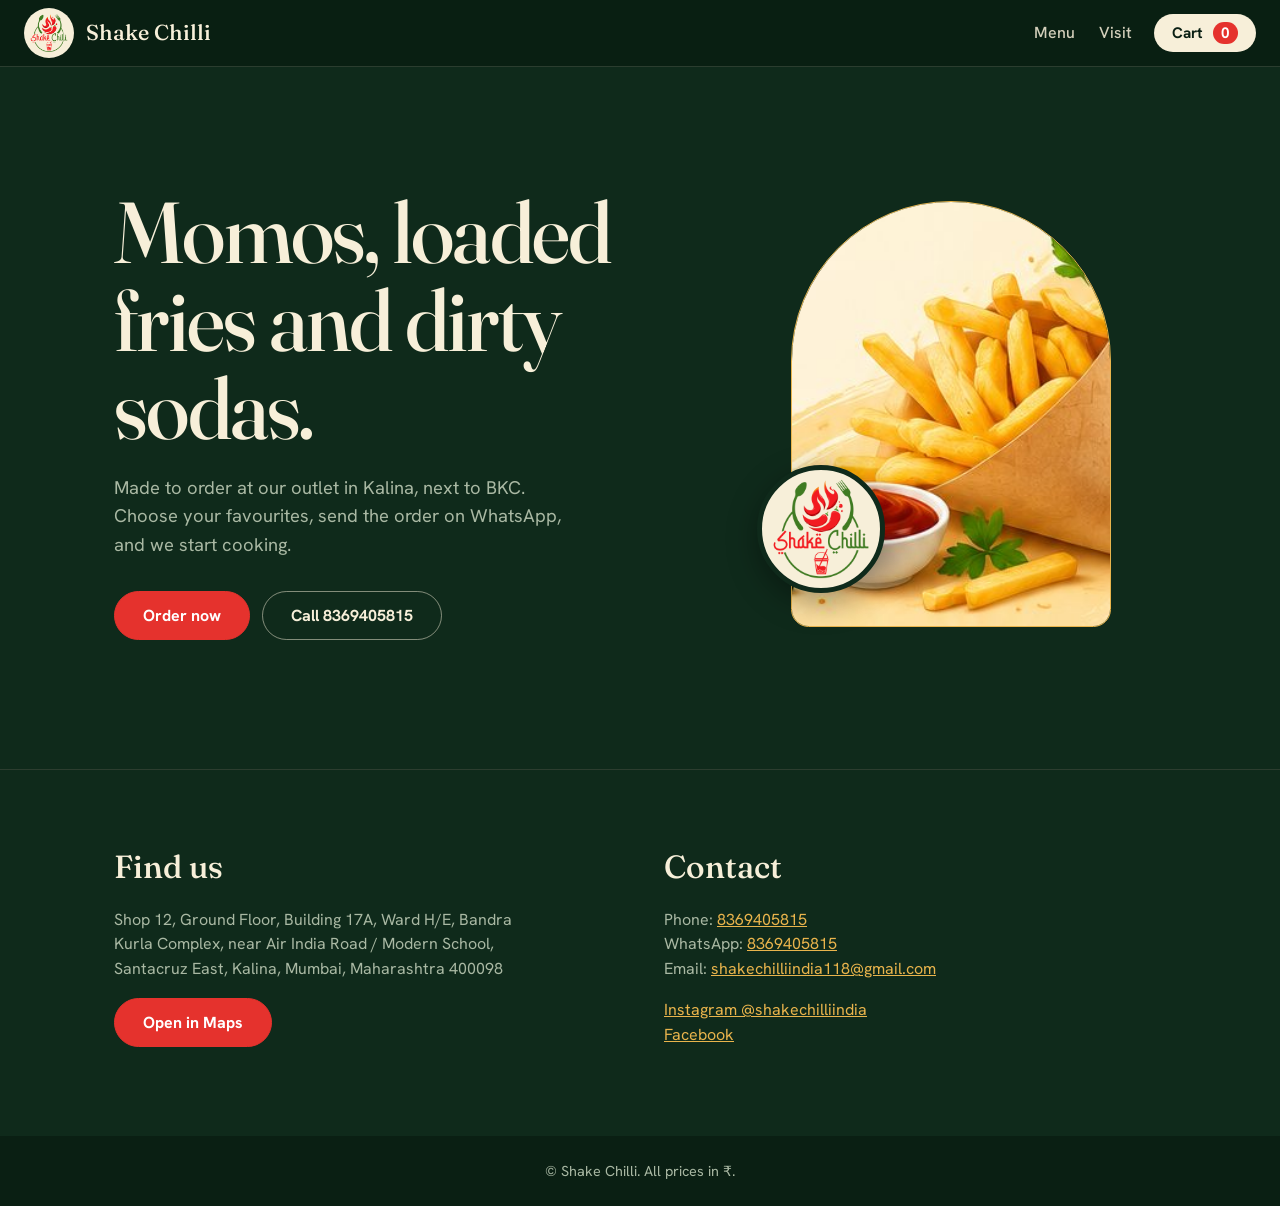
==== index.html @ bfc52fd9 "Add files via upload" ====
<!DOCTYPE html>
<html lang="en">
<head>
<meta charset="UTF-8">
<meta name="viewport" content="width=device-width, initial-scale=1">
<meta name="theme-color" content="#0A1F13">
<title>Shake Chilli | Momos, Loaded Fries, Dirty Sodas &amp; Shakes in BKC, Mumbai</title>
<meta name="description" content="Shake Chilli, Kalina near BKC, Mumbai. Order momos, loaded fries, dirty sodas, milkshakes, coffee and matcha on WhatsApp.">
<link rel="icon" type="image/png" sizes="32x32" href="favicon-32.png">
<link rel="icon" type="image/png" sizes="192x192" href="favicon-192.png">
<link rel="apple-touch-icon" href="apple-touch-icon.png">
<meta property="og:title" content="Shake Chilli | Momos, Loaded Fries, Dirty Sodas &amp; Shakes">
<meta property="og:description" content="Order on WhatsApp from Shake Chilli, Kalina near BKC, Mumbai.">
<meta property="og:type" content="website">
<!-- After Netlify gives you a link, replace YOUR-SITE.netlify.app below with your real address -->
<meta property="og:image" content="https://YOUR-SITE.netlify.app/og-image.jpg">
<link rel="preconnect" href="https://fonts.googleapis.com">
<link rel="preconnect" href="https://fonts.gstatic.com" crossorigin>
<link href="https://fonts.googleapis.com/css2?family=Fraunces:opsz,wght@9..144,400;9..144,500;9..144,600&family=Hanken+Grotesk:wght@400;500;700&display=swap" rel="stylesheet">
<link rel="stylesheet" href="style.css">
</head>
<body>
<header class="top">
  <a href="#" class="logo"><span class="badge"><img src="logo.png" alt="" width="40" height="40"></span><span>Shake Chilli</span></a>
  <nav><a href="#menu">Menu</a><a href="#visit">Visit</a></nav>
  <button class="cart-btn" id="openCart" aria-label="Open cart">Cart <span id="count">0</span></button>
</header>

<section class="hero">
  <div class="hero-copy">
    <h1>Momos, loaded fries and dirty sodas.</h1>
    <p>Made to order at our outlet in Kalina, next to BKC. Choose your favourites, send the order on WhatsApp, and we start cooking.</p>
    <div class="hero-actions">
      <a class="btn" href="#menu">Order now</a>
      <a class="btn ghost" href="tel:+918369405815">Call 8369405815</a>
    </div>
  </div>
  <div class="hero-art">
    <div class="arch"><img src="hero.jpg" alt="Crispy loaded fries with ketchup" width="284" height="346"></div>
    <div class="medal"><img src="logo.png" alt="Shake Chilli logo" width="120" height="120"></div>
  </div>
</section>

<nav class="chips" id="chips" aria-label="Menu categories"></nav>
<main id="menu"></main>

<section class="visit" id="visit">
  <div>
    <h2>Find us</h2>
    <p>Shop 12, Ground Floor, Building 17A, Ward H/E, Bandra Kurla Complex, near Air India Road / Modern School, Santacruz East, Kalina, Mumbai, Maharashtra 400098</p>
    <a class="btn" target="_blank" rel="noopener" href="https://www.google.com/maps/search/?api=1&query=Shake+Chilli+Shop+12+Building+17A+Bandra+Kurla+Complex+Mumbai+400098">Open in Maps</a>
  </div>
  <div>
    <h2>Contact</h2>
    <p>Phone: <a href="tel:+918369405815">8369405815</a><br>
    WhatsApp: <a href="https://wa.me/918369405815" target="_blank" rel="noopener">8369405815</a><br>
    Email: <a href="mailto:shakechilliindia118@gmail.com">shakechilliindia118@gmail.com</a></p>
    <p><a href="https://instagram.com/shakechilliindia" target="_blank" rel="noopener">Instagram @shakechilliindia</a><br>
    <a href="https://www.facebook.com/share/19vMCCWvfq/" target="_blank" rel="noopener">Facebook</a></p>
  </div>
</section>
<footer>© <span id="yr"></span> Shake Chilli. All prices in ₹.</footer>

<div class="overlay" id="overlay"></div>
<aside class="drawer" id="drawer" aria-label="Your order">
  <div class="drawer-head"><h2>Your order</h2><button id="closeCart" aria-label="Close cart">✕</button></div>
  <div id="cartItems" class="cart-items"></div>
  <form id="orderForm" class="order-form" novalidate>
    <div class="total"><span>Total</span><strong id="total">₹0</strong></div>
    <input id="name" placeholder="Your name" autocomplete="name" required>
    <input id="phone" type="tel" placeholder="Your phone number" autocomplete="tel" required>
    <select id="mode"><option value="Pickup">Pickup from outlet</option><option value="Delivery">Delivery</option></select>
    <textarea id="address" rows="2" placeholder="Delivery address" hidden></textarea>
    <textarea id="notes" rows="2" placeholder="Notes (spice level, no onion, etc.)"></textarea>
    <p class="err" id="err" role="alert"></p>
    <button class="btn wa" type="submit">Send order on WhatsApp</button>
  </form>
</aside>
<script src="script.js"></script>
</body>
</html>
---- style.css ----
:root{--bg:#0F2A1B;--bg2:#0A1F13;--cream:#F7EFD9;--red:#E5322D;--gold:#E9B44C;--mute:#A9B8A3;--line:rgba(247,239,217,.14)}
*{box-sizing:border-box}
html{scroll-behavior:smooth;scroll-padding-top:130px}
body{margin:0;font-family:'Hanken Grotesk',sans-serif;color:var(--cream);background:var(--bg);line-height:1.55}
h1,h2,.logo>span:last-child{font-family:'Fraunces',serif;font-weight:500}
a{color:var(--gold)}
.top{position:sticky;top:0;z-index:20;display:flex;align-items:center;gap:22px;padding:8px 24px;background:rgba(10,31,19,.94);backdrop-filter:blur(10px);border-bottom:1px solid var(--line)}
.logo{display:flex;align-items:center;gap:12px;color:var(--cream);text-decoration:none;font-size:1.35rem;white-space:nowrap}
.badge{display:grid;place-items:center;width:50px;height:50px;border-radius:50%;background:var(--cream)}
.badge img{width:40px;height:40px}
.top nav{display:flex;gap:24px;margin-left:auto}
.top nav a{color:var(--cream);text-decoration:none;font-weight:500;opacity:.85}
.top nav a:hover{opacity:1}
.cart-btn{white-space:nowrap;background:var(--cream);color:var(--bg2);border:0;border-radius:99px;padding:9px 18px;font:700 .95rem 'Hanken Grotesk';cursor:pointer}
.cart-btn span{background:var(--red);color:#fff;border-radius:99px;padding:1px 8px;margin-left:6px}
.hero{display:grid;grid-template-columns:1.15fr .85fr;gap:40px;align-items:center;max-width:1100px;margin:auto;padding:72px 24px 80px;min-height:78vh}
.hero h1{font-size:clamp(2.7rem,7vw,5.4rem);line-height:1.02;letter-spacing:-.02em;margin:0 0 22px}
.hero p{color:var(--mute);font-size:1.15rem;max-width:460px;margin:0}
.hero-actions{display:flex;gap:12px;flex-wrap:wrap;margin-top:32px}
.hero-art{position:relative;justify-self:center;animation:rise .9s ease-out both}
.arch{width:min(320px,70vw);aspect-ratio:3/4;border-radius:200px 200px 22px 22px;overflow:hidden;background:#FFF1CF;border:1px solid var(--gold);padding:0}
.arch img{width:100%;height:100%;object-fit:cover;display:block}
.medal{position:absolute;left:-34px;bottom:34px;width:128px;height:128px;border-radius:50%;background:var(--cream);display:grid;place-items:center;border:5px solid var(--bg);box-shadow:0 10px 30px rgba(0,0,0,.35)}
.medal img{width:104px;height:104px}
@keyframes rise{from{opacity:0;transform:translateY(18px)}to{opacity:1;transform:none}}
.btn{display:inline-block;background:var(--red);color:#fff;border:1px solid var(--red);padding:13px 28px;border-radius:99px;font:700 1rem 'Hanken Grotesk';text-decoration:none;cursor:pointer}
.btn.ghost{background:transparent;color:var(--cream);border-color:rgba(247,239,217,.5)}
.btn.wa{background:#1FA855;border-color:#1FA855;width:100%}
.chips{position:sticky;top:67px;z-index:15;display:flex;gap:6px;overflow-x:auto;padding:0 24px;background:var(--bg2);border-bottom:1px solid var(--line);scrollbar-width:none}
.chips a{flex:none;padding:14px 14px 12px;color:var(--mute);text-decoration:none;font-weight:500;border-bottom:2px solid transparent}
.chips a.on{color:var(--cream);border-color:var(--gold)}
main{max-width:1100px;margin:auto;padding:0 24px}
.cat{display:grid;grid-template-columns:280px 1fr;gap:56px;padding:64px 0;border-bottom:1px solid var(--line)}
.cat-side{align-self:start;position:sticky;top:140px}
.cat h2{font-size:clamp(2rem,4vw,2.8rem);margin:0 0 20px;line-height:1.1;letter-spacing:-.01em}
.cat-side img{width:100%;max-width:240px;aspect-ratio:3/4;object-fit:cover;border-radius:140px 140px 16px 16px;background:#FFF1CF;display:block}
.it{display:flex;align-items:center;flex-wrap:wrap;gap:6px 12px;padding:15px 0;border-bottom:1px solid var(--line)}
.it:first-child{padding-top:0}
.nm{font-size:1.05rem;font-weight:500}
.lead{flex:1;min-width:20px;border-bottom:1px dotted rgba(247,239,217,.3);transform:translateY(4px)}
.it i{width:11px;height:11px;border:1.5px solid;border-radius:3px;position:relative;flex:none}
.it i::after{content:"";position:absolute;inset:2px;border-radius:50%;background:currentColor}
.it .veg{color:#58C777}.it .nv{color:#FF7468}
.prices{display:flex;gap:8px}
.prices button{background:transparent;color:var(--cream);border:1px solid rgba(233,180,76,.6);border-radius:99px;padding:6px 14px;font:700 .95rem 'Hanken Grotesk';cursor:pointer;font-variant-numeric:tabular-nums;transition:background .15s,border-color .15s}
.prices button small{font-weight:400;color:var(--mute);margin-right:6px}
.prices button:hover,.prices button:focus-visible{background:var(--red);border-color:var(--red)}
.prices button:hover small{color:#fff}
.visit{display:grid;grid-template-columns:repeat(auto-fit,minmax(280px,1fr));gap:48px;max-width:1100px;margin:auto;padding:72px 24px}
.visit h2{font-size:2rem;margin:0 0 12px}
.visit p{color:var(--mute);max-width:420px}
footer{text-align:center;padding:24px;background:var(--bg2);color:var(--mute);font-size:.9rem}
.overlay{position:fixed;inset:0;background:rgba(0,0,0,.6);opacity:0;pointer-events:none;transition:opacity .2s;z-index:40}
.drawer{position:fixed;top:0;right:0;height:100%;width:min(430px,100%);background:var(--cream);color:#1D2B20;z-index:50;display:flex;flex-direction:column;transform:translateX(100%);transition:transform .25s}
body.open .drawer{transform:none}
body.open .overlay{opacity:1;pointer-events:auto}
.drawer-head{display:flex;justify-content:space-between;align-items:center;padding:16px 20px;background:var(--bg2);color:var(--cream)}
.drawer-head h2{margin:0;font-size:1.5rem}
.drawer-head button{background:none;border:0;color:var(--cream);font-size:1.3rem;cursor:pointer}
.cart-items{flex:1;overflow-y:auto;padding:10px 20px}
.empty{color:#6b7a6c;padding:20px 0}
.row{display:flex;gap:10px;align-items:center;padding:12px 0;border-bottom:1px solid #DCCFA9}
.row .nm{flex:1;font-size:1rem}.row small{display:block;color:#6b7a6c}
.qty{display:flex;align-items:center;gap:8px}
.qty button{width:28px;height:28px;border-radius:50%;border:1px solid var(--red);background:transparent;color:var(--red);font-size:1.1rem;cursor:pointer}
.order-form{padding:16px 20px 20px;border-top:1px solid #DCCFA9;display:grid;gap:8px}
.order-form input,.order-form select,.order-form textarea{width:100%;padding:11px;border:1px solid #D2C497;border-radius:10px;font:inherit;background:#fff;color:#1D2B20}
.total{display:flex;justify-content:space-between;align-items:baseline;font-size:1.1rem}
.total strong{font:500 1.8rem 'Fraunces',serif}
.err{color:#B3261E;margin:0;min-height:1.2em;font-size:.9rem}
:focus-visible{outline:3px solid var(--gold);outline-offset:2px}
@media(max-width:820px){
 .hero{grid-template-columns:1fr;padding:40px 24px 56px;min-height:0;gap:36px}
 .hero-art{justify-self:start;margin-left:10px}
 .cat{grid-template-columns:1fr;gap:20px;padding:44px 0}
 .cat-side{position:static;display:flex;align-items:flex-end;justify-content:space-between;gap:16px}
 .cat h2{margin:0}
 .cat-side img{width:96px;aspect-ratio:3/4;border-radius:48px 48px 10px 10px}
 .lead{display:none}.nm{flex:1;min-width:55%}
}
@media(max-width:520px){.top{gap:10px;padding:8px 16px}.top nav{display:none}.cart-btn{margin-left:auto}.logo{font-size:1.2rem}.badge{width:44px;height:44px}.badge img{width:34px;height:34px}.chips{top:61px;padding:0 12px}}
@media(prefers-reduced-motion:reduce){*{transition:none!important;animation:none!important;scroll-behavior:auto!important}}
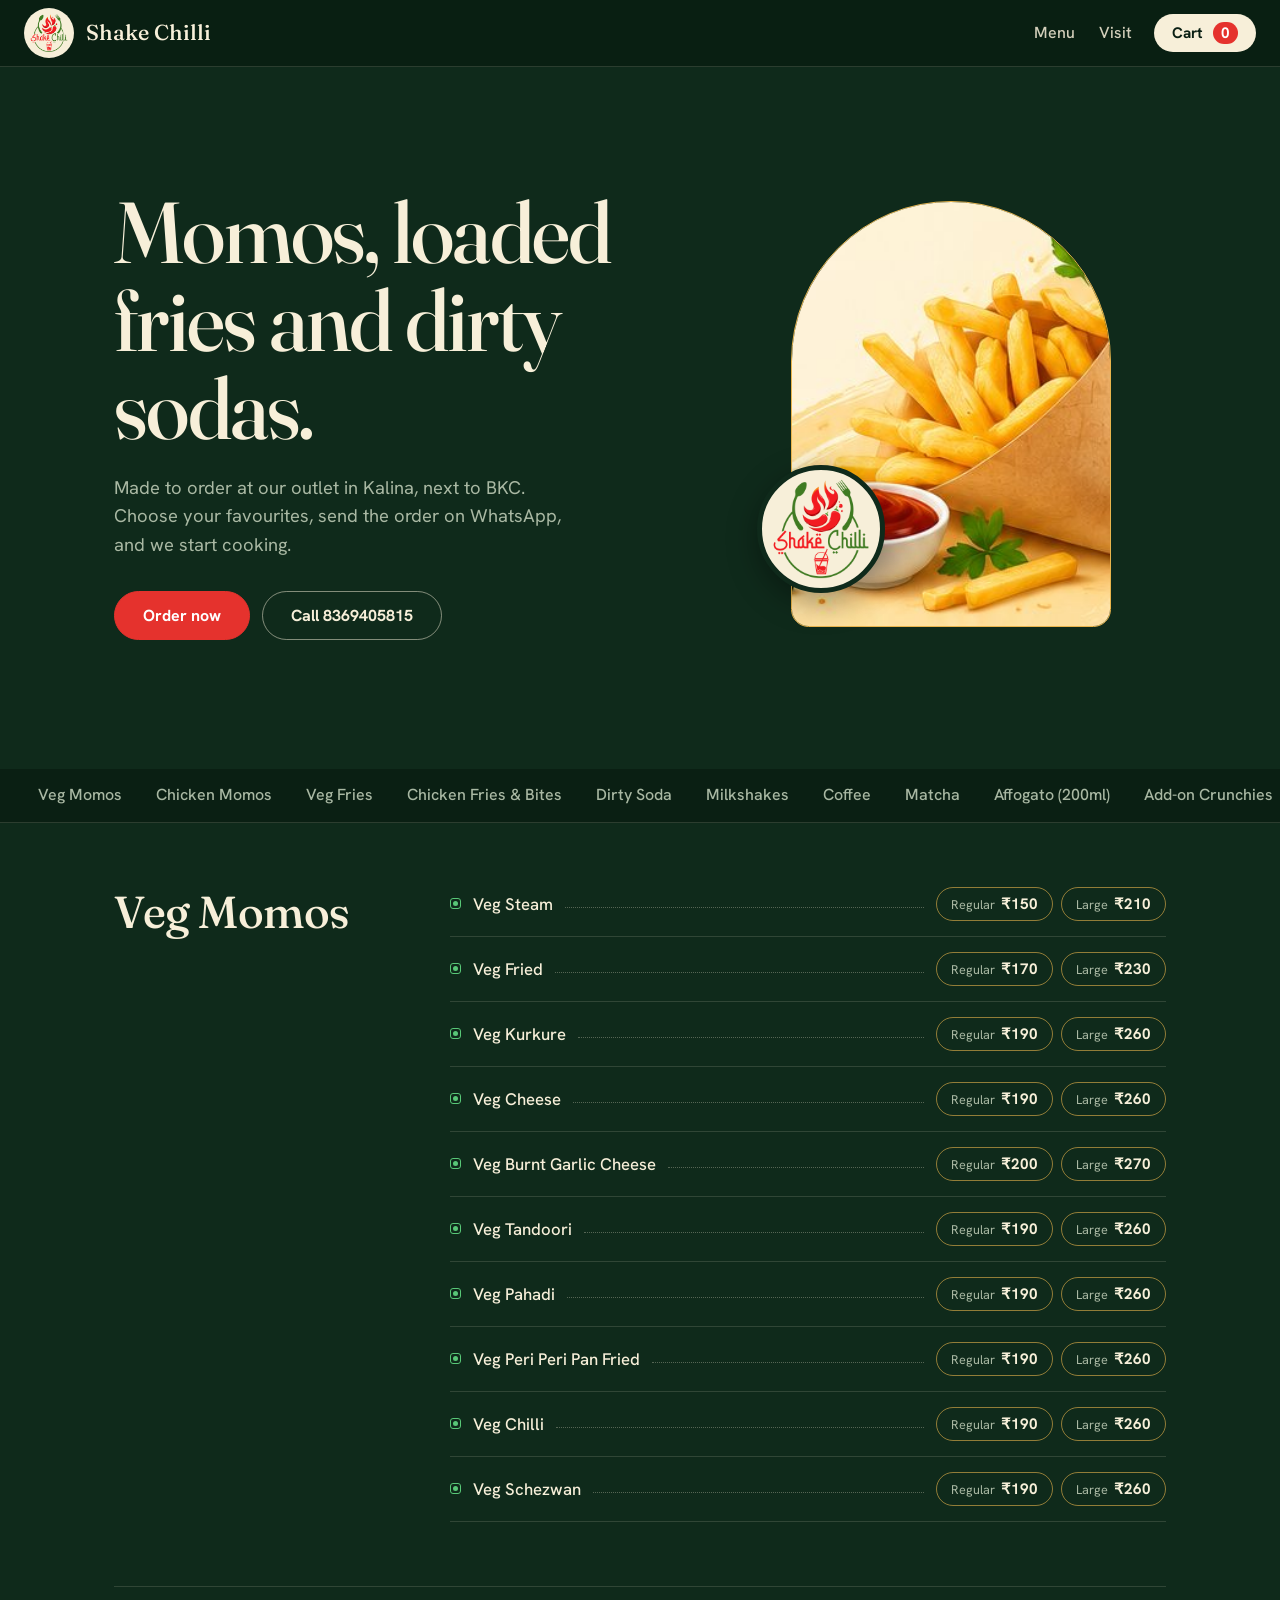
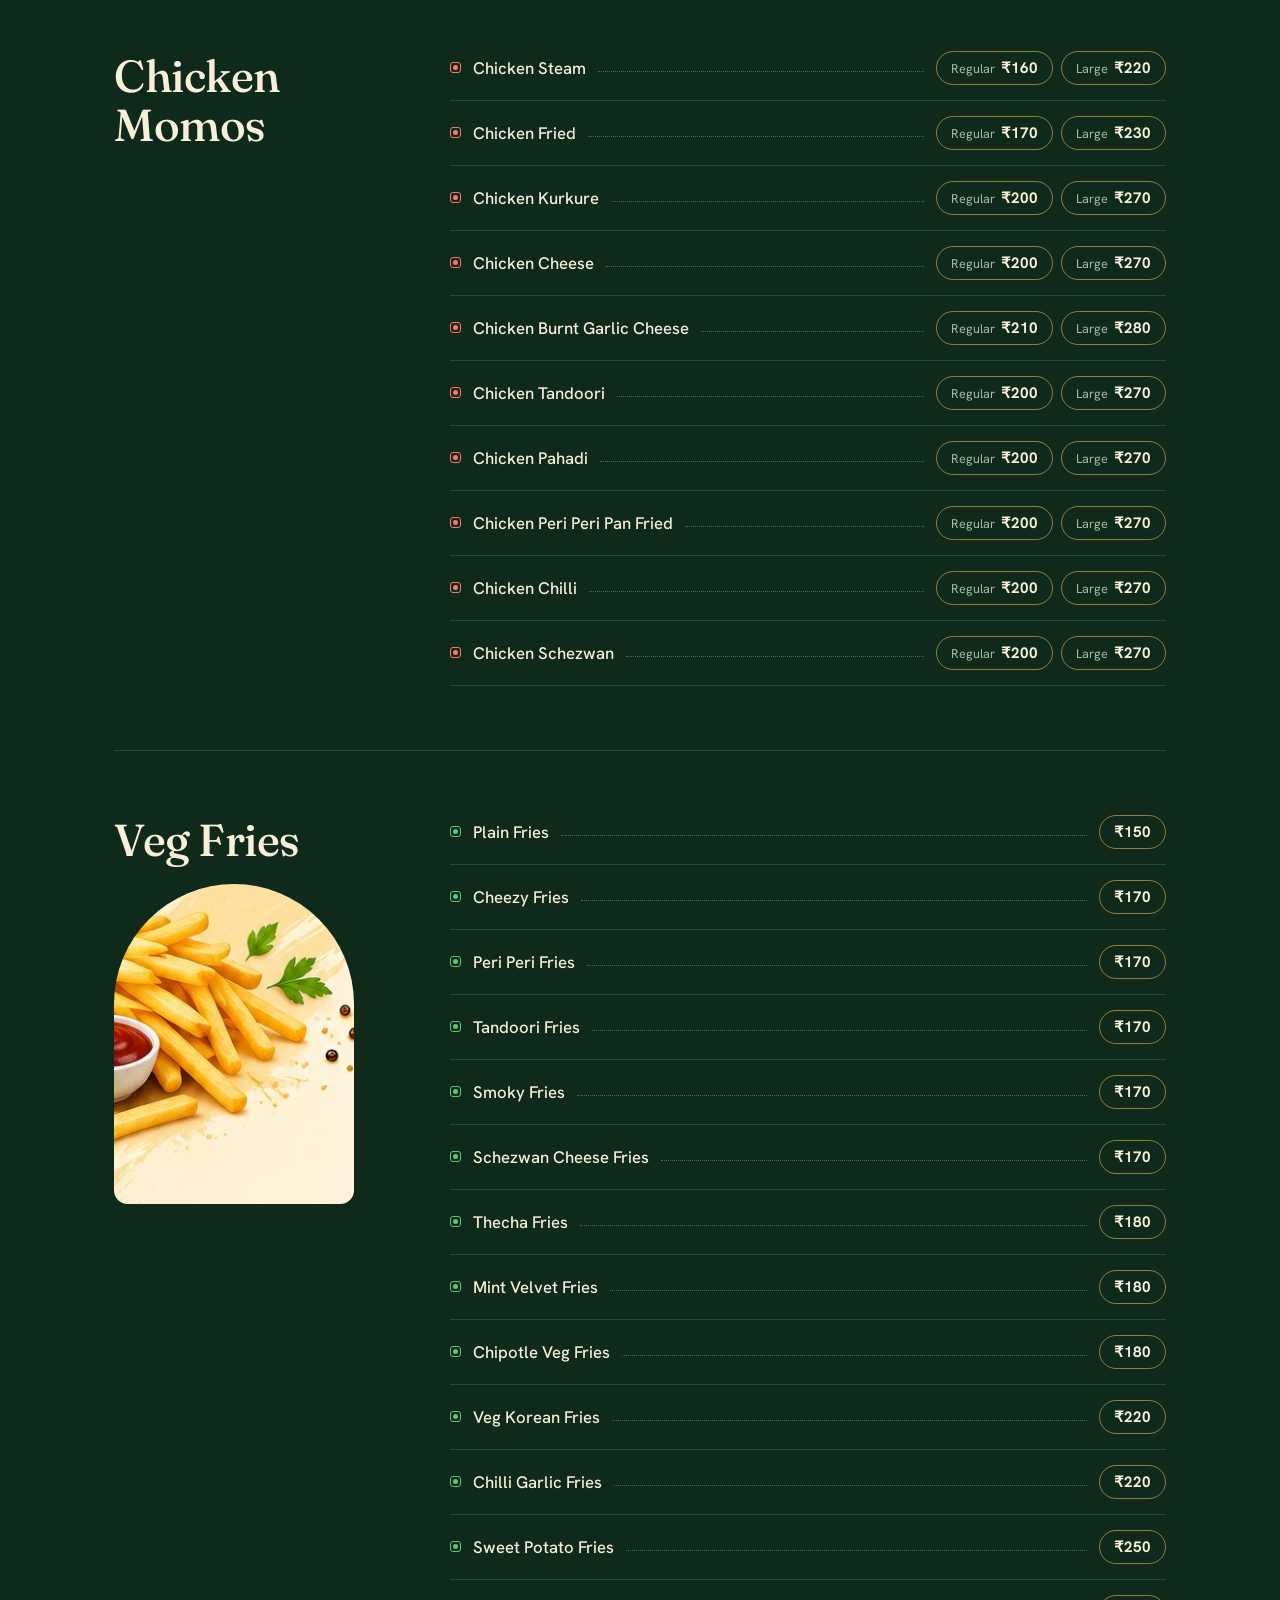
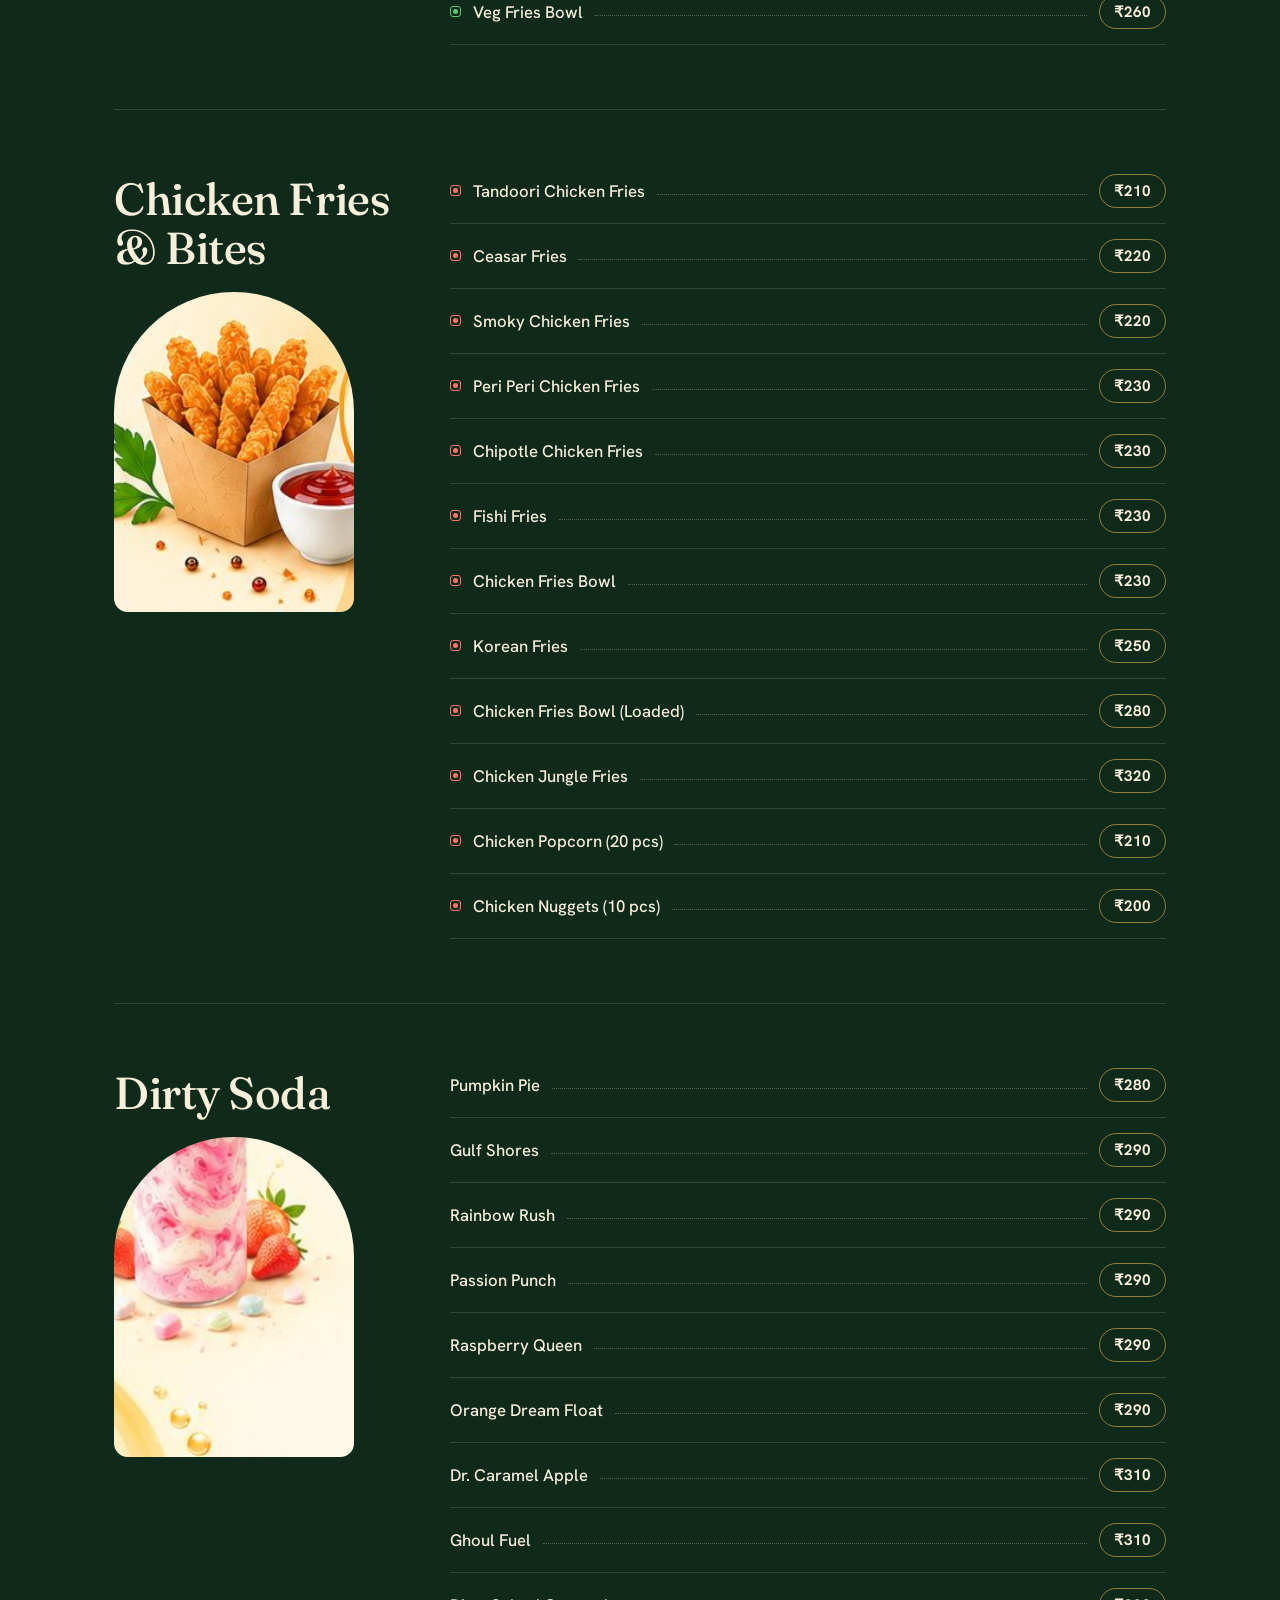
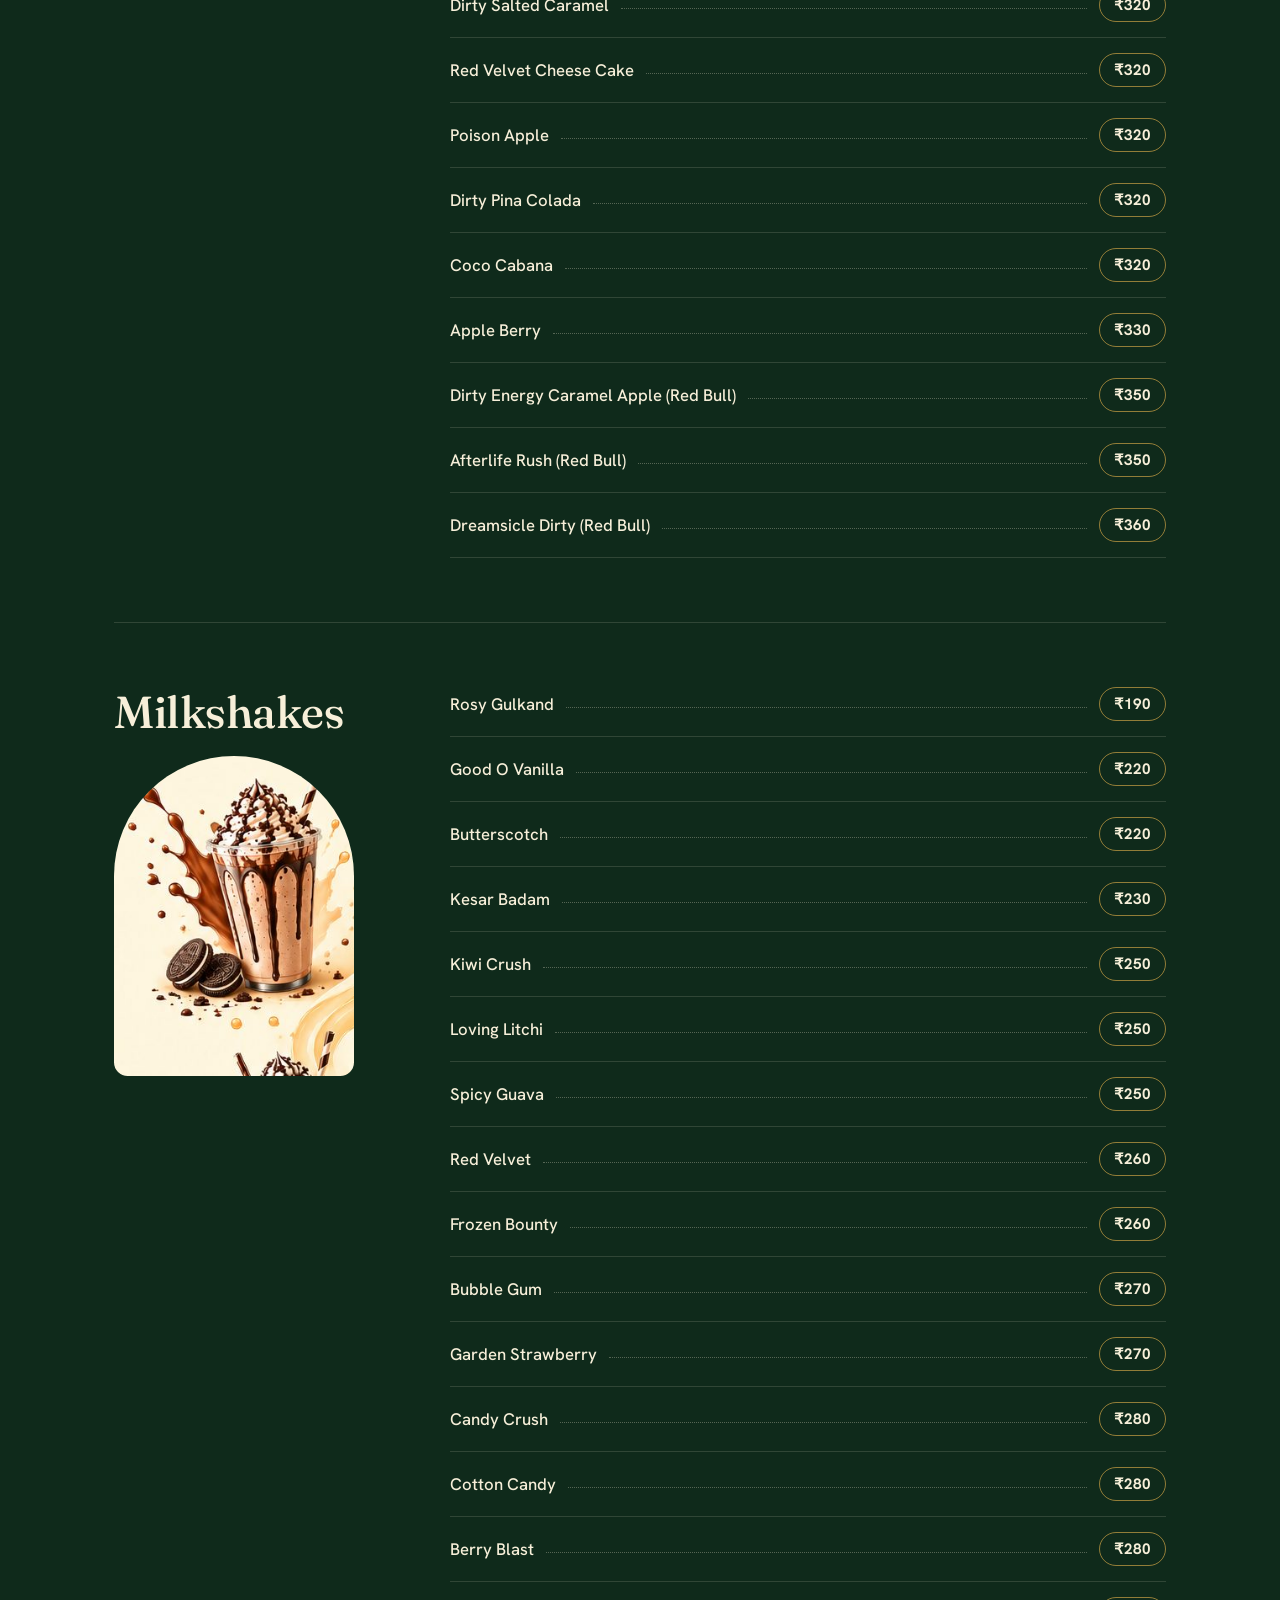
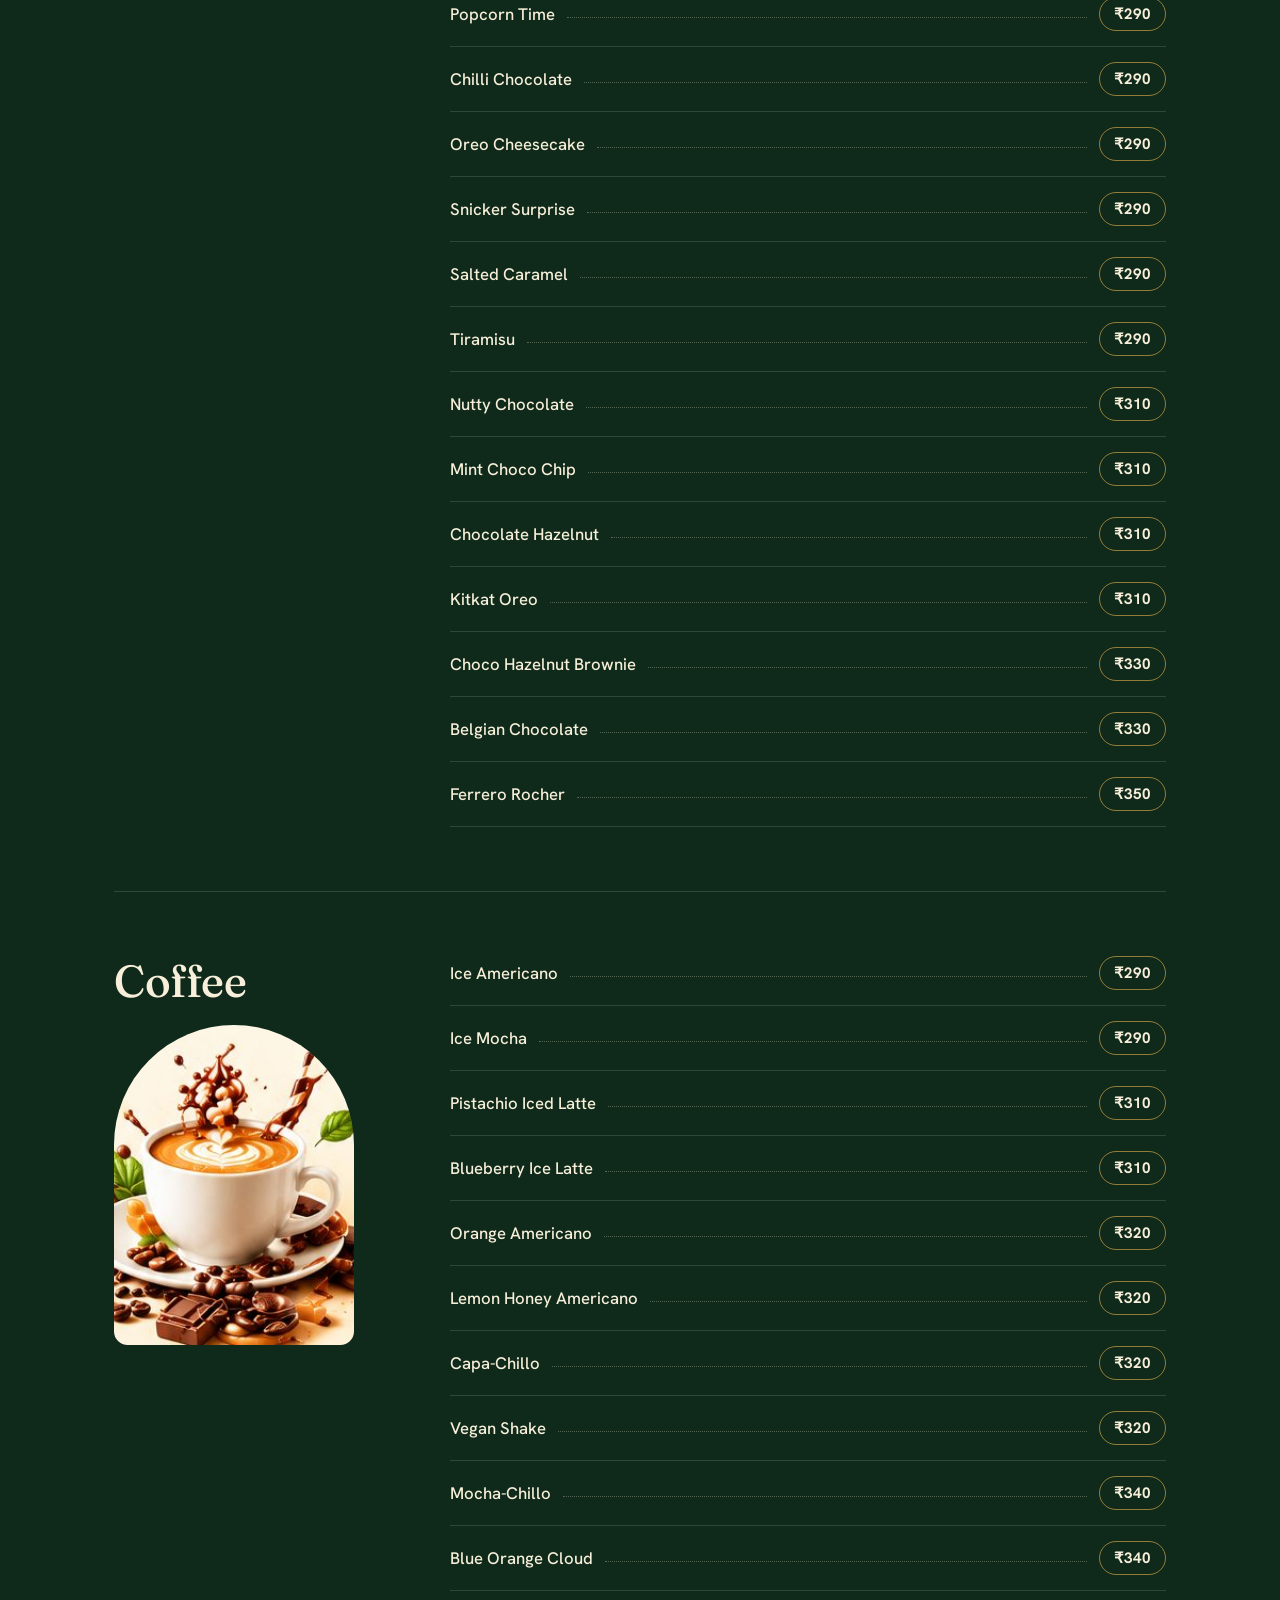
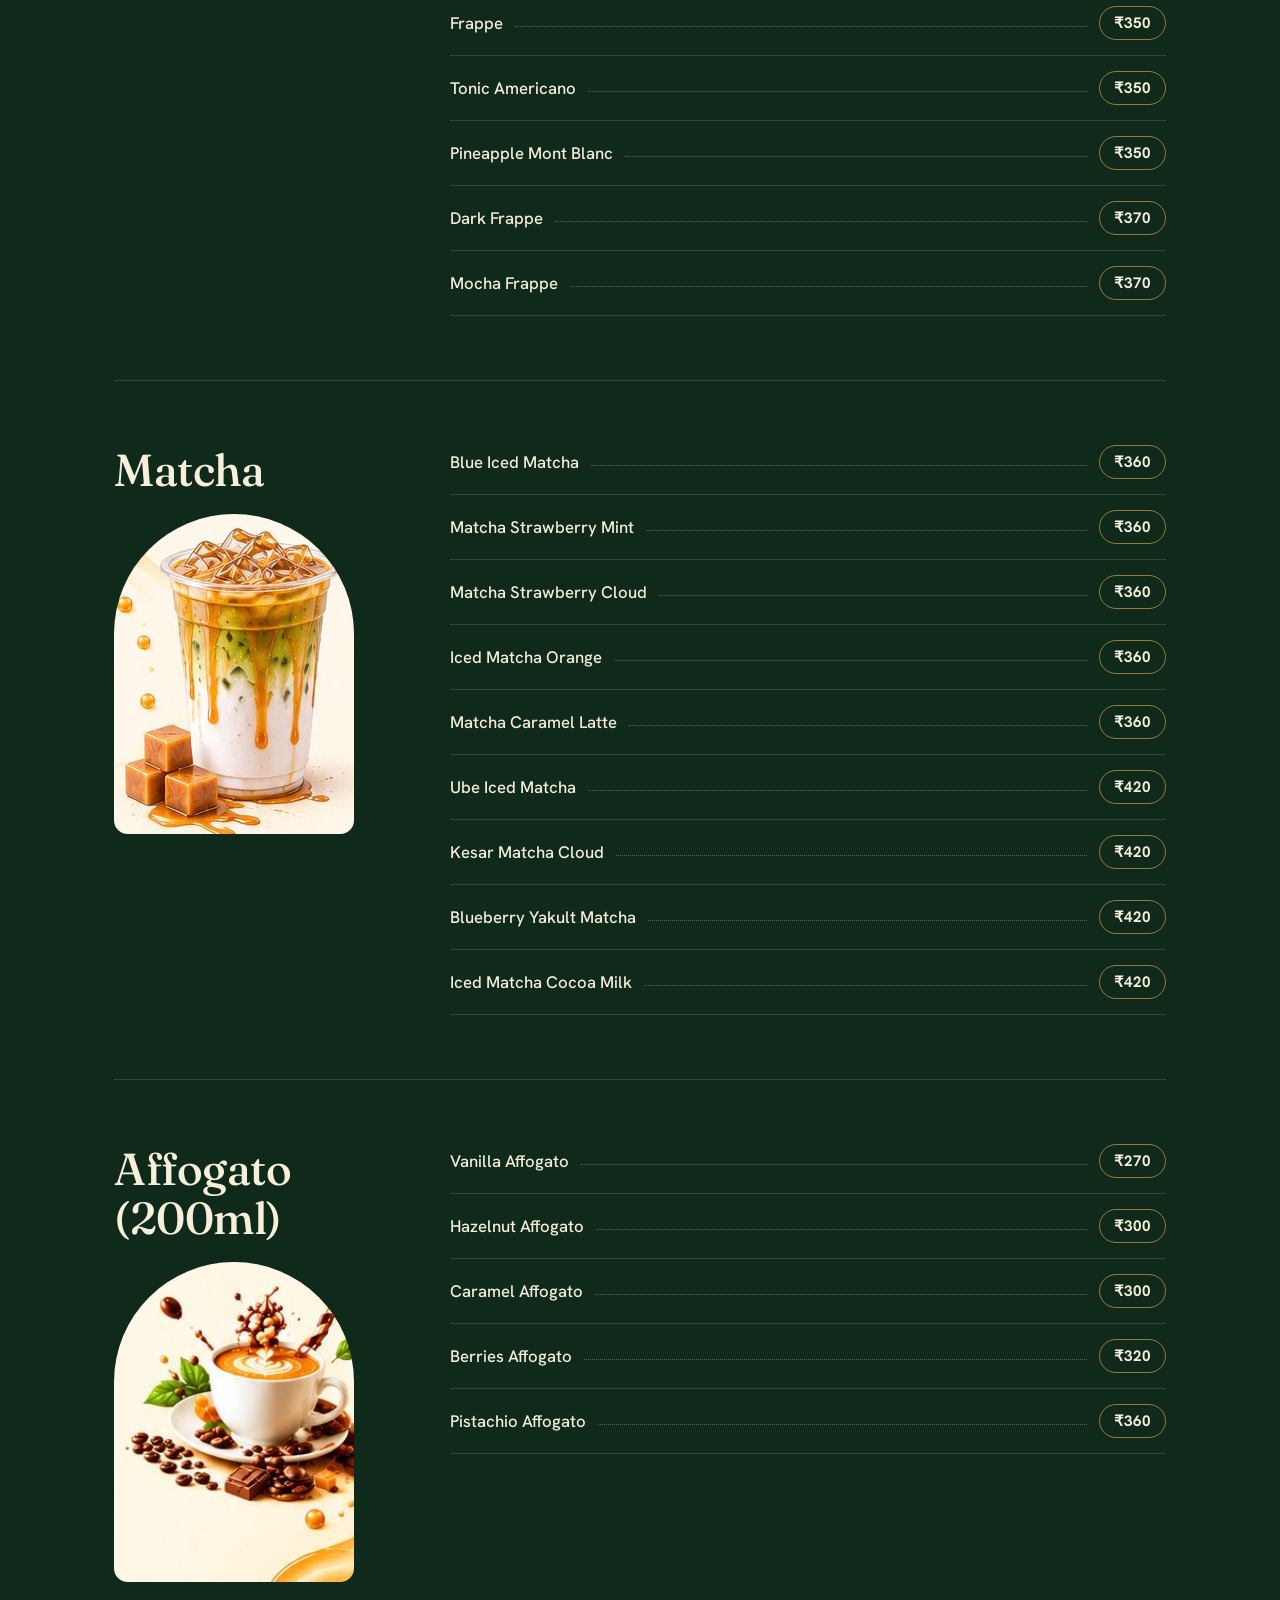
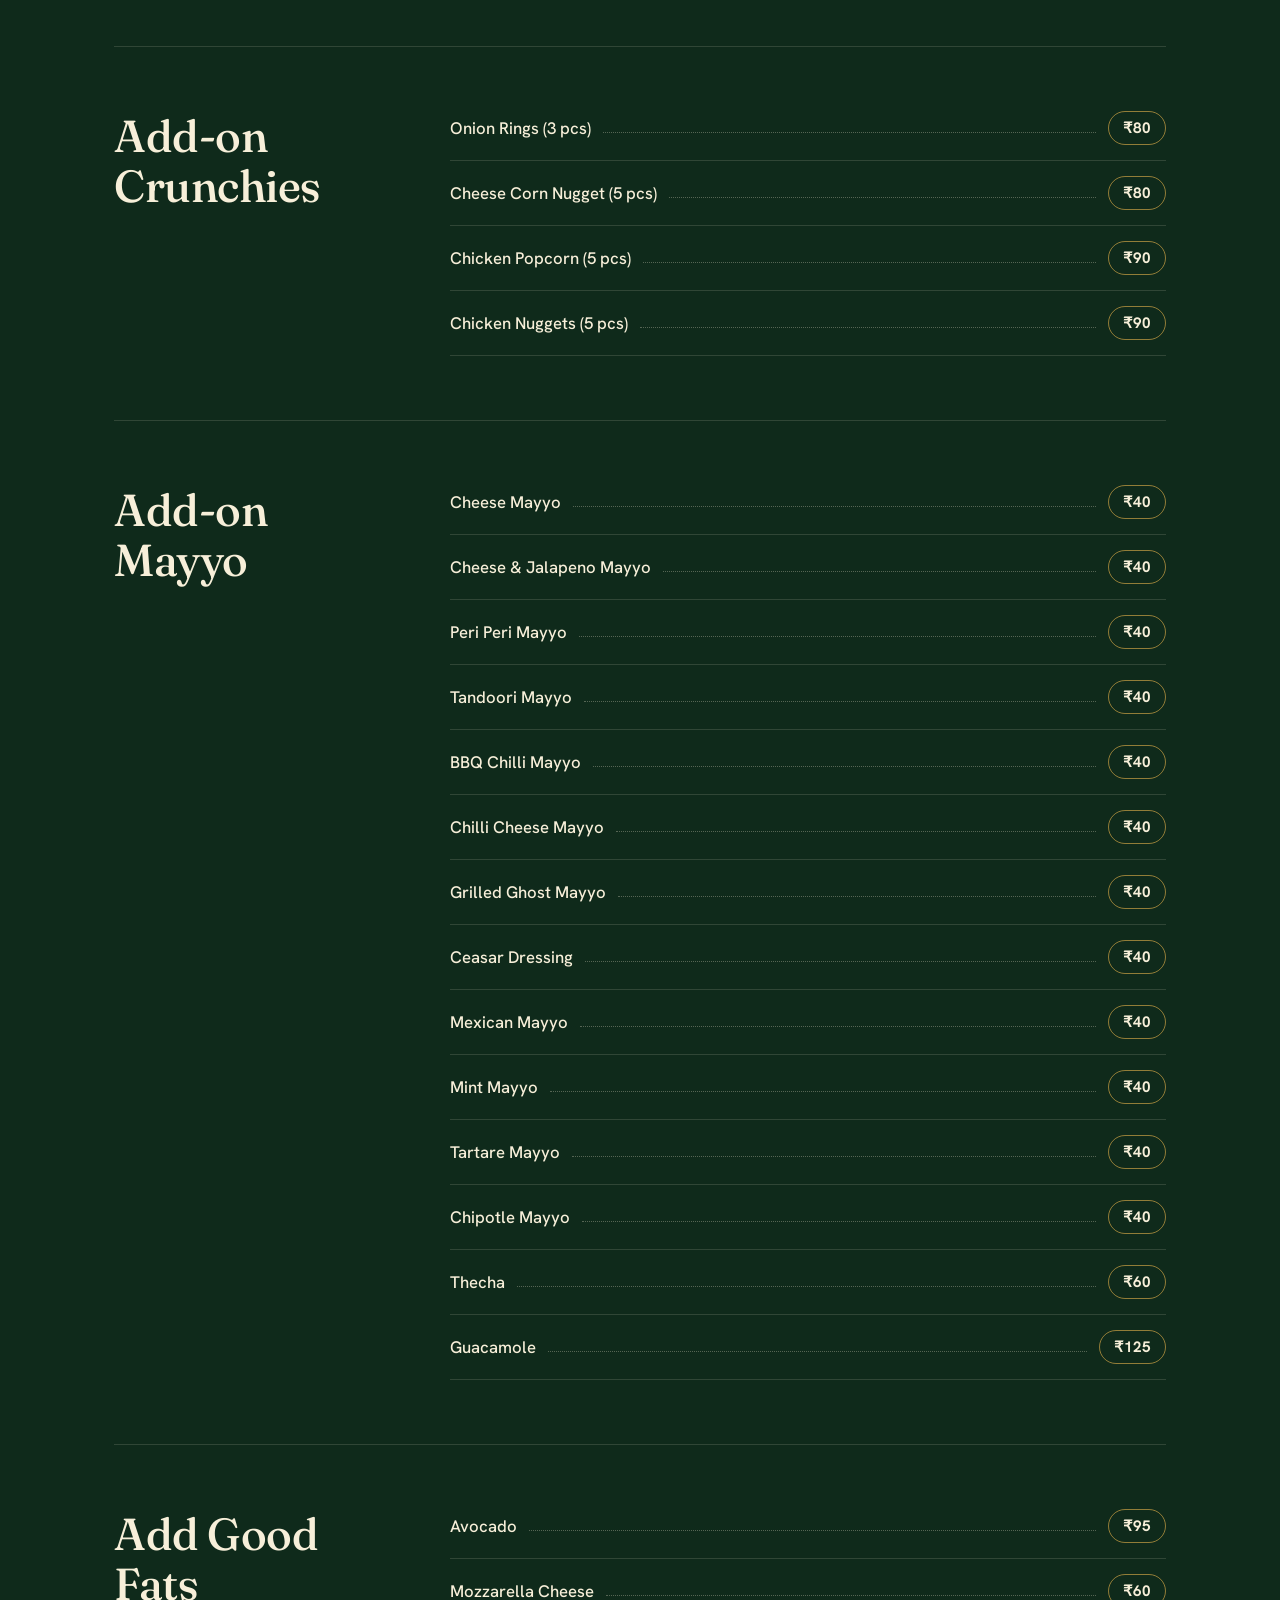
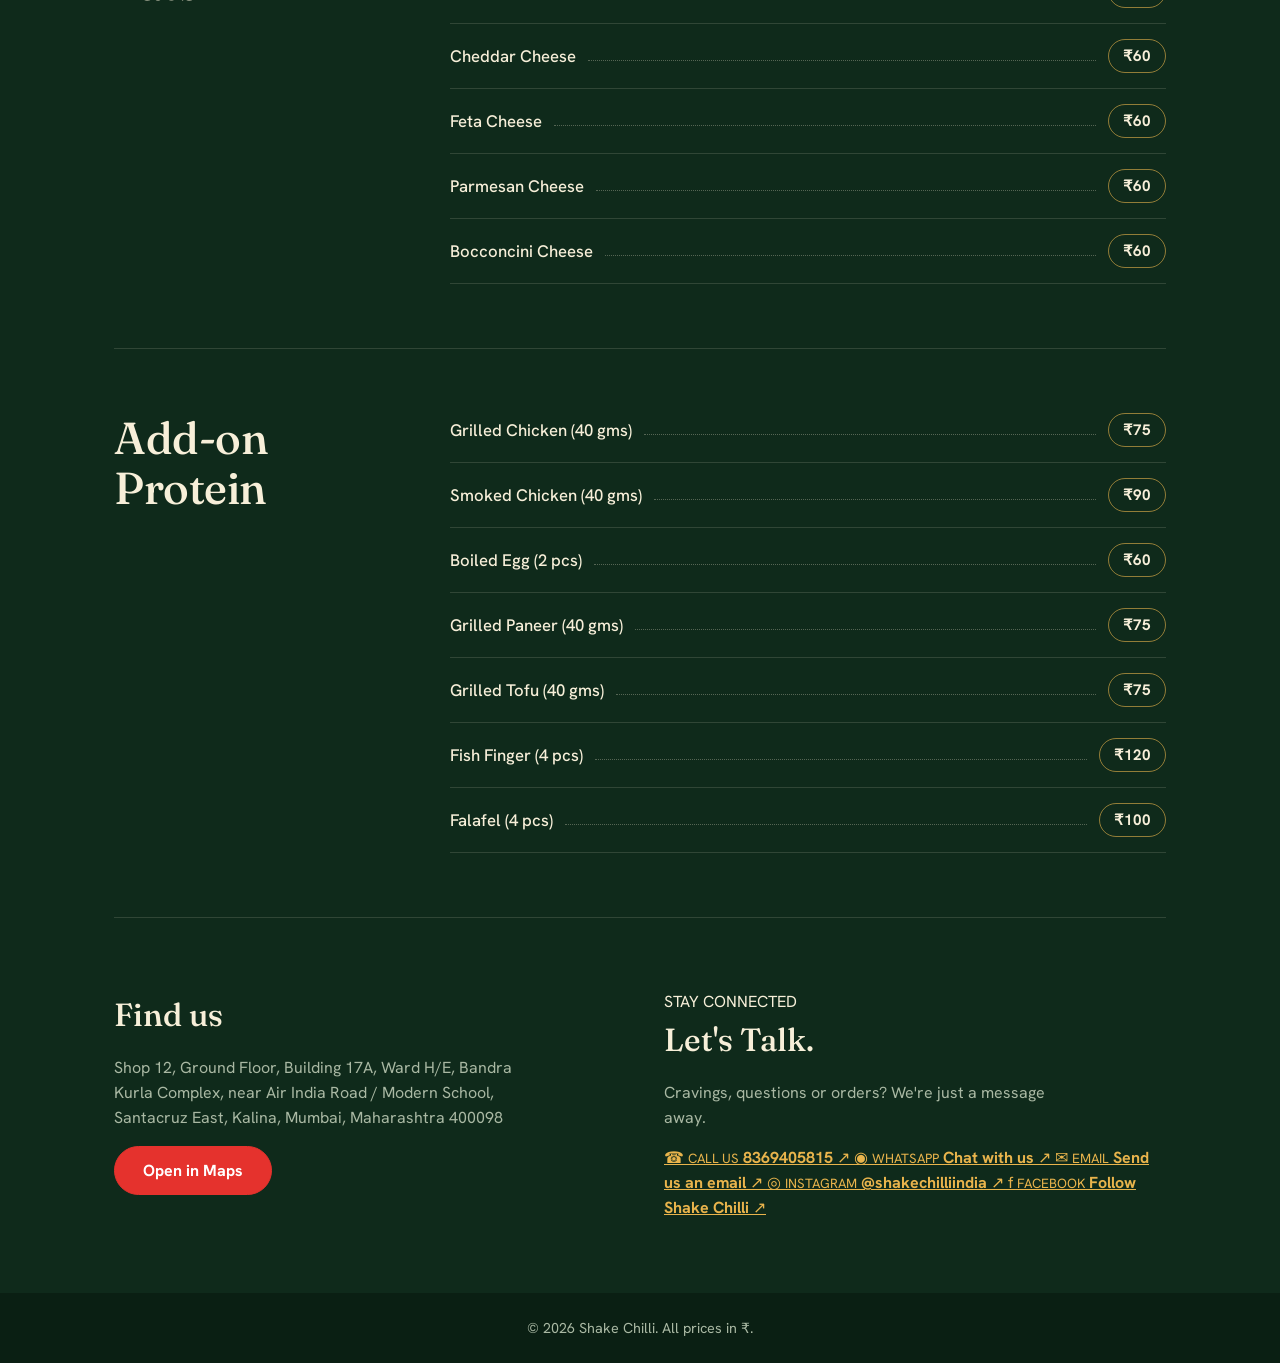
==== commit c4329948: "Refactor HTML structure and improve formatting" ====
--- a/index.html
+++ b/index.html
@@ -1,81 +1,314 @@
+
 <!DOCTYPE html>
 <html lang="en">
 <head>
 <meta charset="UTF-8">
 <meta name="viewport" content="width=device-width, initial-scale=1">
 <meta name="theme-color" content="#0A1F13">
+
 <title>Shake Chilli | Momos, Loaded Fries, Dirty Sodas &amp; Shakes in BKC, Mumbai</title>
+
 <meta name="description" content="Shake Chilli, Kalina near BKC, Mumbai. Order momos, loaded fries, dirty sodas, milkshakes, coffee and matcha on WhatsApp.">
+
 <link rel="icon" type="image/png" sizes="32x32" href="favicon-32.png">
 <link rel="icon" type="image/png" sizes="192x192" href="favicon-192.png">
 <link rel="apple-touch-icon" href="apple-touch-icon.png">
+
 <meta property="og:title" content="Shake Chilli | Momos, Loaded Fries, Dirty Sodas &amp; Shakes">
 <meta property="og:description" content="Order on WhatsApp from Shake Chilli, Kalina near BKC, Mumbai.">
 <meta property="og:type" content="website">
-<!-- After Netlify gives you a link, replace YOUR-SITE.netlify.app below with your real address -->
 <meta property="og:image" content="https://YOUR-SITE.netlify.app/og-image.jpg">
+
 <link rel="preconnect" href="https://fonts.googleapis.com">
 <link rel="preconnect" href="https://fonts.gstatic.com" crossorigin>
+
 <link href="https://fonts.googleapis.com/css2?family=Fraunces:opsz,wght@9..144,400;9..144,500;9..144,600&family=Hanken+Grotesk:wght@400;500;700&display=swap" rel="stylesheet">
+
 <link rel="stylesheet" href="style.css">
 </head>
+
 <body>
+
+<!-- HEADER -->
 <header class="top">
-  <a href="#" class="logo"><span class="badge"><img src="logo.png" alt="" width="40" height="40"></span><span>Shake Chilli</span></a>
-  <nav><a href="#menu">Menu</a><a href="#visit">Visit</a></nav>
-  <button class="cart-btn" id="openCart" aria-label="Open cart">Cart <span id="count">0</span></button>
+
+  <a href="#" class="logo">
+    <span class="badge">
+      <img src="logo.png" alt="Shake Chilli" width="40" height="40">
+    </span>
+    <span>Shake Chilli</span>
+  </a>
+
+  <nav>
+    <a href="#menu">Menu</a>
+    <a href="#visit">Visit</a>
+  </nav>
+
+  <button class="cart-btn" id="openCart" aria-label="Open cart">
+    Cart <span id="count">0</span>
+  </button>
+
 </header>
 
+
+<!-- HERO -->
 <section class="hero">
+
   <div class="hero-copy">
+
     <h1>Momos, loaded fries and dirty sodas.</h1>
-    <p>Made to order at our outlet in Kalina, next to BKC. Choose your favourites, send the order on WhatsApp, and we start cooking.</p>
+
+    <p>
+      Made to order at our outlet in Kalina, next to BKC.
+      Choose your favourites, send the order on WhatsApp,
+      and we start cooking.
+    </p>
+
     <div class="hero-actions">
       <a class="btn" href="#menu">Order now</a>
-      <a class="btn ghost" href="tel:+918369405815">Call 8369405815</a>
-    </div>
-  </div>
+      <a class="btn ghost" href="tel:+918369405815">
+        Call 8369405815
+      </a>
+    </div>
+
+  </div>
+
   <div class="hero-art">
-    <div class="arch"><img src="hero.jpg" alt="Crispy loaded fries with ketchup" width="284" height="346"></div>
-    <div class="medal"><img src="logo.png" alt="Shake Chilli logo" width="120" height="120"></div>
-  </div>
+
+    <div class="arch">
+      <img src="hero.jpg"
+           alt="Crispy loaded fries with ketchup"
+           width="284"
+           height="346">
+    </div>
+
+    <div class="medal">
+      <img src="logo.png"
+           alt="Shake Chilli logo"
+           width="120"
+           height="120">
+    </div>
+
+  </div>
+
 </section>
 
+
+<!-- MENU CATEGORIES -->
 <nav class="chips" id="chips" aria-label="Menu categories"></nav>
+
+<!-- MENU -->
 <main id="menu"></main>
 
+
+<!-- VISIT AND CONTACT -->
 <section class="visit" id="visit">
-  <div>
+
+  <!-- FIND US -->
+  <div class="visit-location">
+
     <h2>Find us</h2>
-    <p>Shop 12, Ground Floor, Building 17A, Ward H/E, Bandra Kurla Complex, near Air India Road / Modern School, Santacruz East, Kalina, Mumbai, Maharashtra 400098</p>
-    <a class="btn" target="_blank" rel="noopener" href="https://www.google.com/maps/search/?api=1&query=Shake+Chilli+Shop+12+Building+17A+Bandra+Kurla+Complex+Mumbai+400098">Open in Maps</a>
-  </div>
-  <div>
-    <h2>Contact</h2>
-    <p>Phone: <a href="tel:+918369405815">8369405815</a><br>
-    WhatsApp: <a href="https://wa.me/918369405815" target="_blank" rel="noopener">8369405815</a><br>
-    Email: <a href="mailto:shakechilliindia118@gmail.com">shakechilliindia118@gmail.com</a></p>
-    <p><a href="https://instagram.com/shakechilliindia" target="_blank" rel="noopener">Instagram @shakechilliindia</a><br>
-    <a href="https://www.facebook.com/share/19vMCCWvfq/" target="_blank" rel="noopener">Facebook</a></p>
-  </div>
+
+    <p>
+      Shop 12, Ground Floor, Building 17A, Ward H/E,
+      Bandra Kurla Complex, near Air India Road /
+      Modern School, Santacruz East, Kalina,
+      Mumbai, Maharashtra 400098
+    </p>
+
+    <a class="btn"
+       target="_blank"
+       rel="noopener"
+       href="https://www.google.com/maps/search/?api=1&query=Shake+Chilli+Shop+12+Building+17A+Bandra+Kurla+Complex+Mumbai+400098">
+       Open in Maps
+    </a>
+
+  </div>
+
+
+  <!-- PREMIUM CONTACT -->
+  <div class="contact-panel">
+
+    <div class="contact-top">
+
+      <span class="contact-label">STAY CONNECTED</span>
+
+      <h2>Let's Talk<span>.</span></h2>
+
+      <p>
+        Cravings, questions or orders?
+        We're just a message away.
+      </p>
+
+    </div>
+
+
+    <div class="contact-links">
+
+      <!-- PHONE -->
+      <a href="tel:+918369405815" class="contact-link">
+
+        <span class="contact-symbol">☎</span>
+
+        <span class="contact-info">
+          <small>CALL US</small>
+          <strong>8369405815</strong>
+        </span>
+
+        <span class="contact-arrow">↗</span>
+
+      </a>
+
+
+      <!-- WHATSAPP -->
+      <a href="https://wa.me/918369405815"
+         target="_blank"
+         rel="noopener"
+         class="contact-link">
+
+        <span class="contact-symbol">◉</span>
+
+        <span class="contact-info">
+          <small>WHATSAPP</small>
+          <strong>Chat with us</strong>
+        </span>
+
+        <span class="contact-arrow">↗</span>
+
+      </a>
+
+
+      <!-- EMAIL -->
+      <a href="mailto:shakechilliindia118@gmail.com"
+         class="contact-link">
+
+        <span class="contact-symbol">✉</span>
+
+        <span class="contact-info">
+          <small>EMAIL</small>
+          <strong>Send us an email</strong>
+        </span>
+
+        <span class="contact-arrow">↗</span>
+
+      </a>
+
+
+      <!-- INSTAGRAM -->
+      <a href="https://instagram.com/shakechilliindia"
+         target="_blank"
+         rel="noopener"
+         class="contact-link">
+
+        <span class="contact-symbol">◎</span>
+
+        <span class="contact-info">
+          <small>INSTAGRAM</small>
+          <strong>@shakechilliindia</strong>
+        </span>
+
+        <span class="contact-arrow">↗</span>
+
+      </a>
+
+
+      <!-- FACEBOOK -->
+      <a href="https://www.facebook.com/share/19vMCCWvfq/"
+         target="_blank"
+         rel="noopener"
+         class="contact-link">
+
+        <span class="contact-symbol">f</span>
+
+        <span class="contact-info">
+          <small>FACEBOOK</small>
+          <strong>Follow Shake Chilli</strong>
+        </span>
+
+        <span class="contact-arrow">↗</span>
+
+      </a>
+
+    </div>
+
+  </div>
+
 </section>
-<footer>© <span id="yr"></span> Shake Chilli. All prices in ₹.</footer>
-
+
+
+<!-- FOOTER -->
+<footer>
+  © <span id="yr"></span> Shake Chilli. All prices in ₹.
+</footer>
+
+
+<!-- CART OVERLAY -->
 <div class="overlay" id="overlay"></div>
+
+
+<!-- CART DRAWER -->
 <aside class="drawer" id="drawer" aria-label="Your order">
-  <div class="drawer-head"><h2>Your order</h2><button id="closeCart" aria-label="Close cart">✕</button></div>
+
+  <div class="drawer-head">
+    <h2>Your order</h2>
+    <button id="closeCart" aria-label="Close cart">✕</button>
+  </div>
+
   <div id="cartItems" class="cart-items"></div>
+
   <form id="orderForm" class="order-form" novalidate>
-    <div class="total"><span>Total</span><strong id="total">₹0</strong></div>
-    <input id="name" placeholder="Your name" autocomplete="name" required>
-    <input id="phone" type="tel" placeholder="Your phone number" autocomplete="tel" required>
-    <select id="mode"><option value="Pickup">Pickup from outlet</option><option value="Delivery">Delivery</option></select>
-    <textarea id="address" rows="2" placeholder="Delivery address" hidden></textarea>
-    <textarea id="notes" rows="2" placeholder="Notes (spice level, no onion, etc.)"></textarea>
+
+    <div class="total">
+      <span>Total</span>
+      <strong id="total">₹0</strong>
+    </div>
+
+    <input
+      id="name"
+      placeholder="Your name"
+      autocomplete="name"
+      required
+    >
+
+    <input
+      id="phone"
+      type="tel"
+      placeholder="Your phone number"
+      autocomplete="tel"
+      required
+    >
+
+    <select id="mode">
+      <option value="Pickup">Pickup from outlet</option>
+      <option value="Delivery">Delivery</option>
+    </select>
+
+    <textarea
+      id="address"
+      rows="2"
+      placeholder="Delivery address"
+      hidden
+    ></textarea>
+
+    <textarea
+      id="notes"
+      rows="2"
+      placeholder="Notes (spice level, no onion, etc.)"
+    ></textarea>
+
     <p class="err" id="err" role="alert"></p>
-    <button class="btn wa" type="submit">Send order on WhatsApp</button>
+
+    <button class="btn wa" type="submit">
+      Send order on WhatsApp
+    </button>
+
   </form>
+
 </aside>
+
+
+<!-- JAVASCRIPT -->
 <script src="script.js"></script>
+
 </body>
 </html>
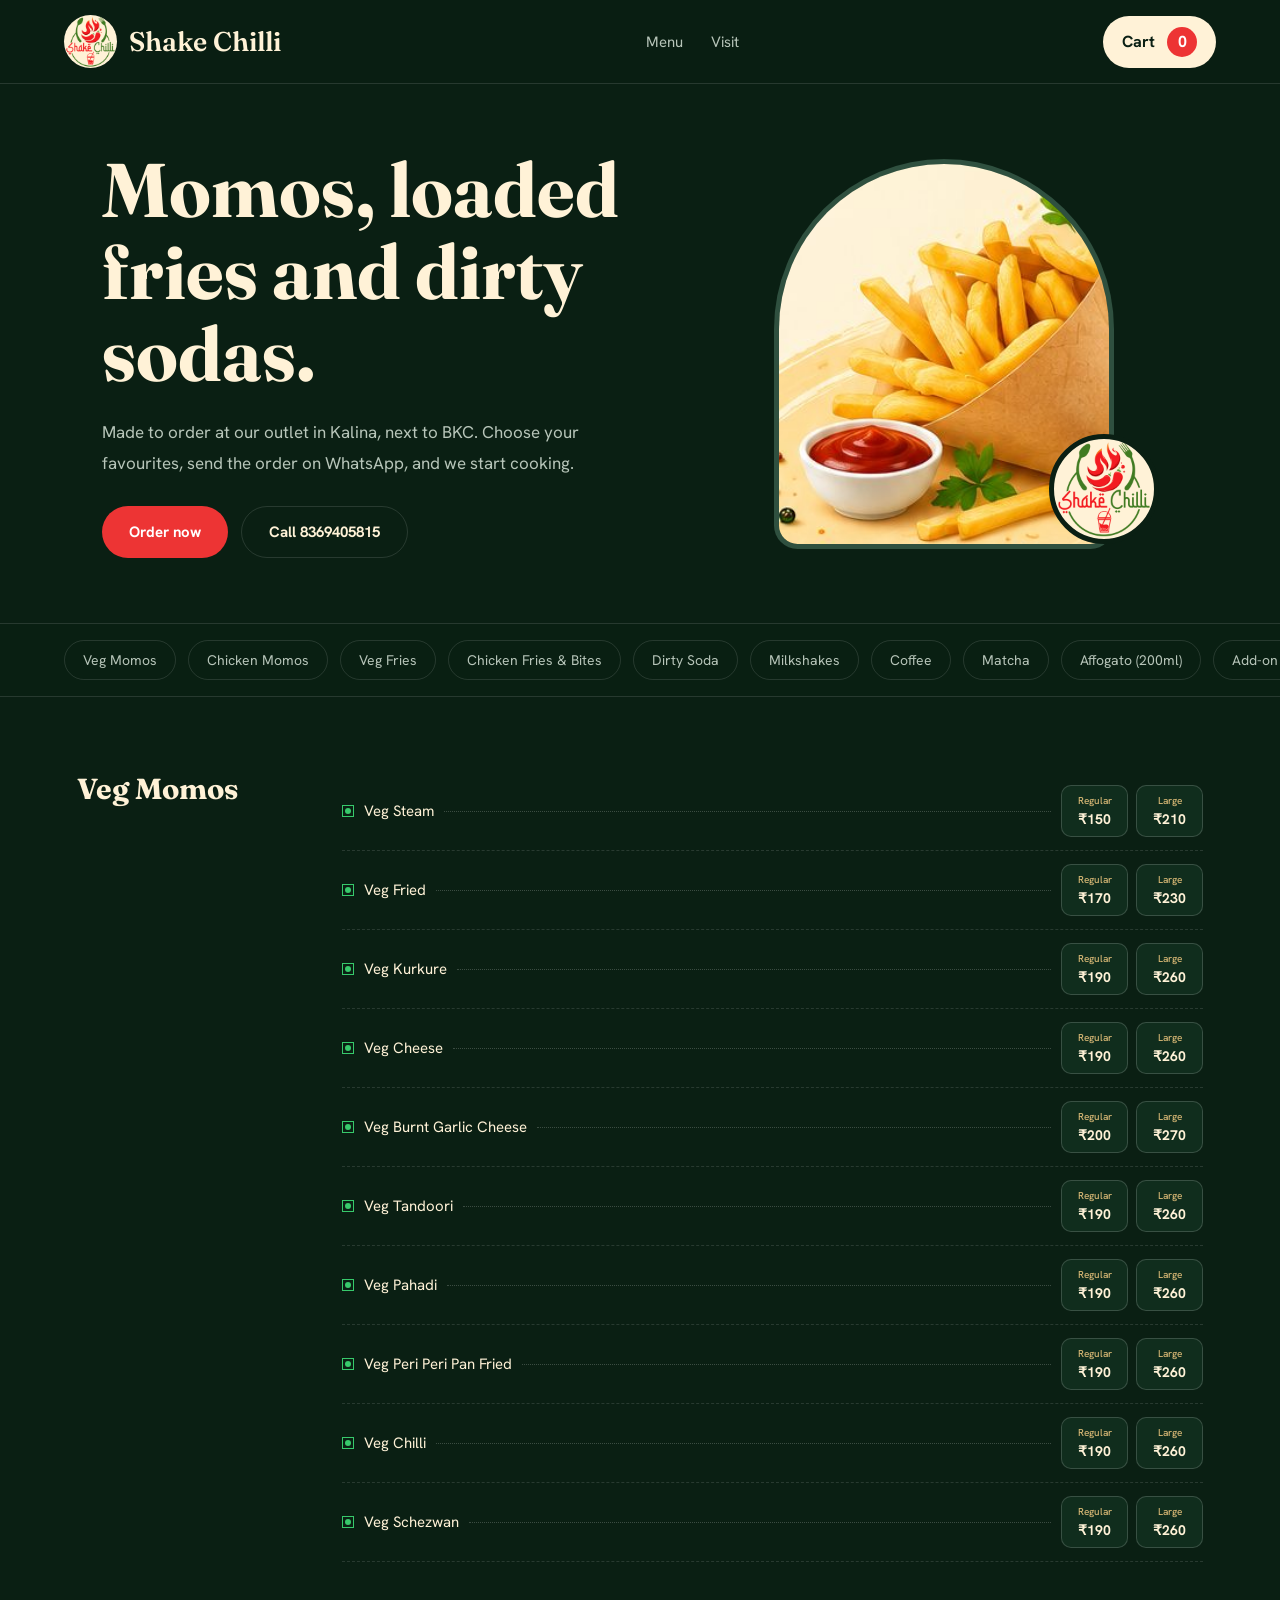
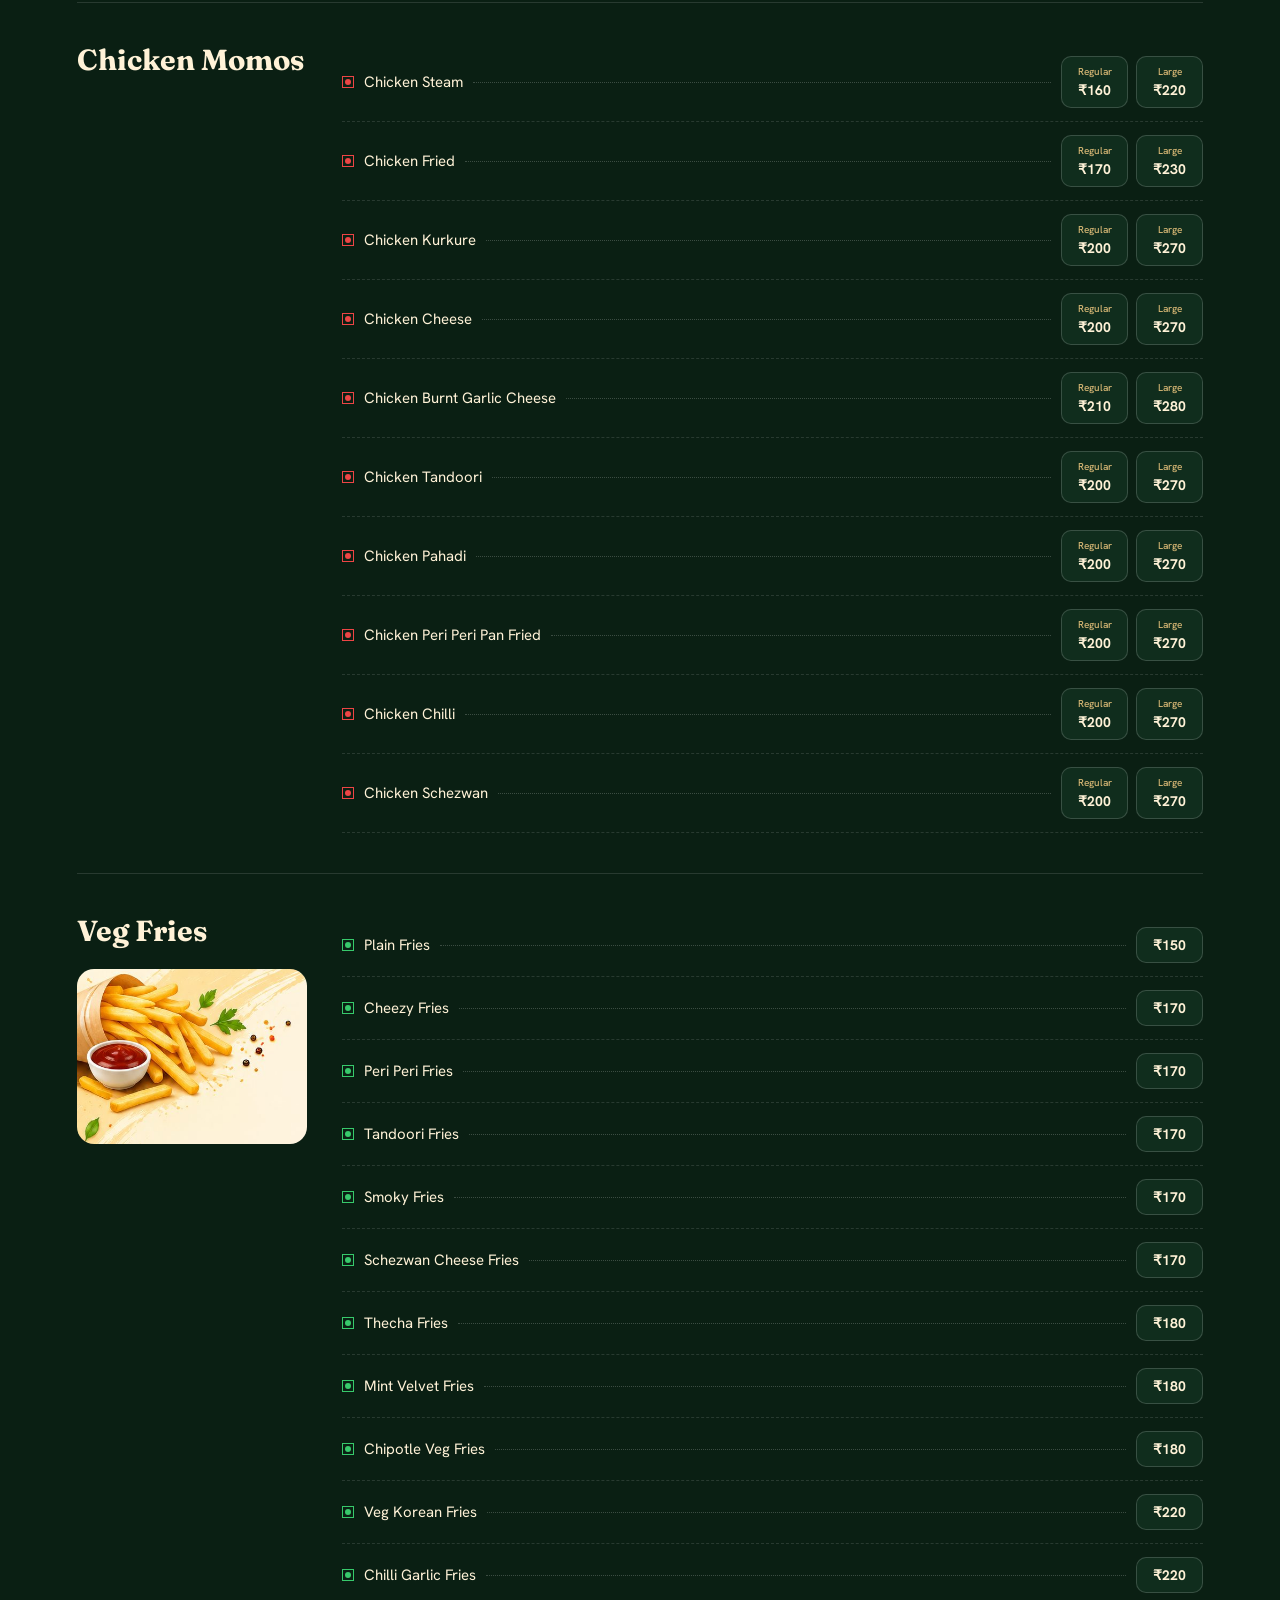
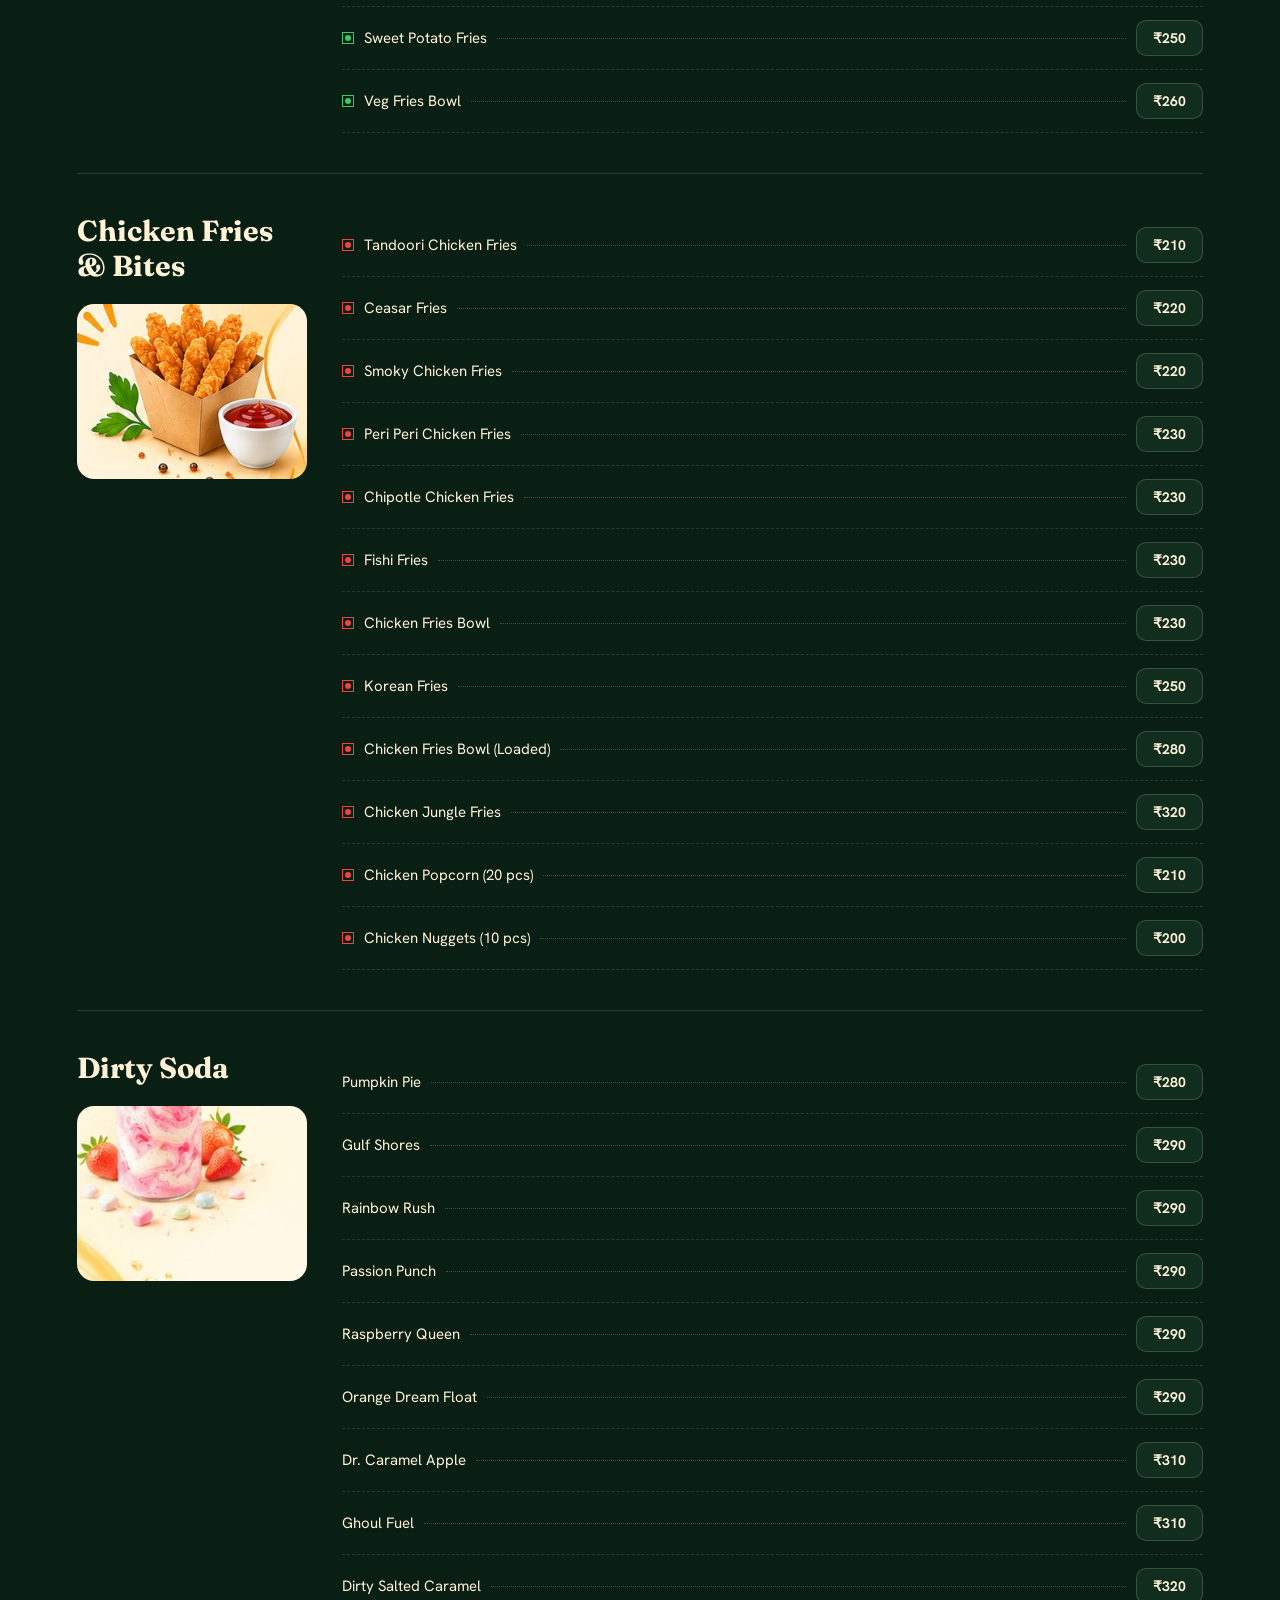
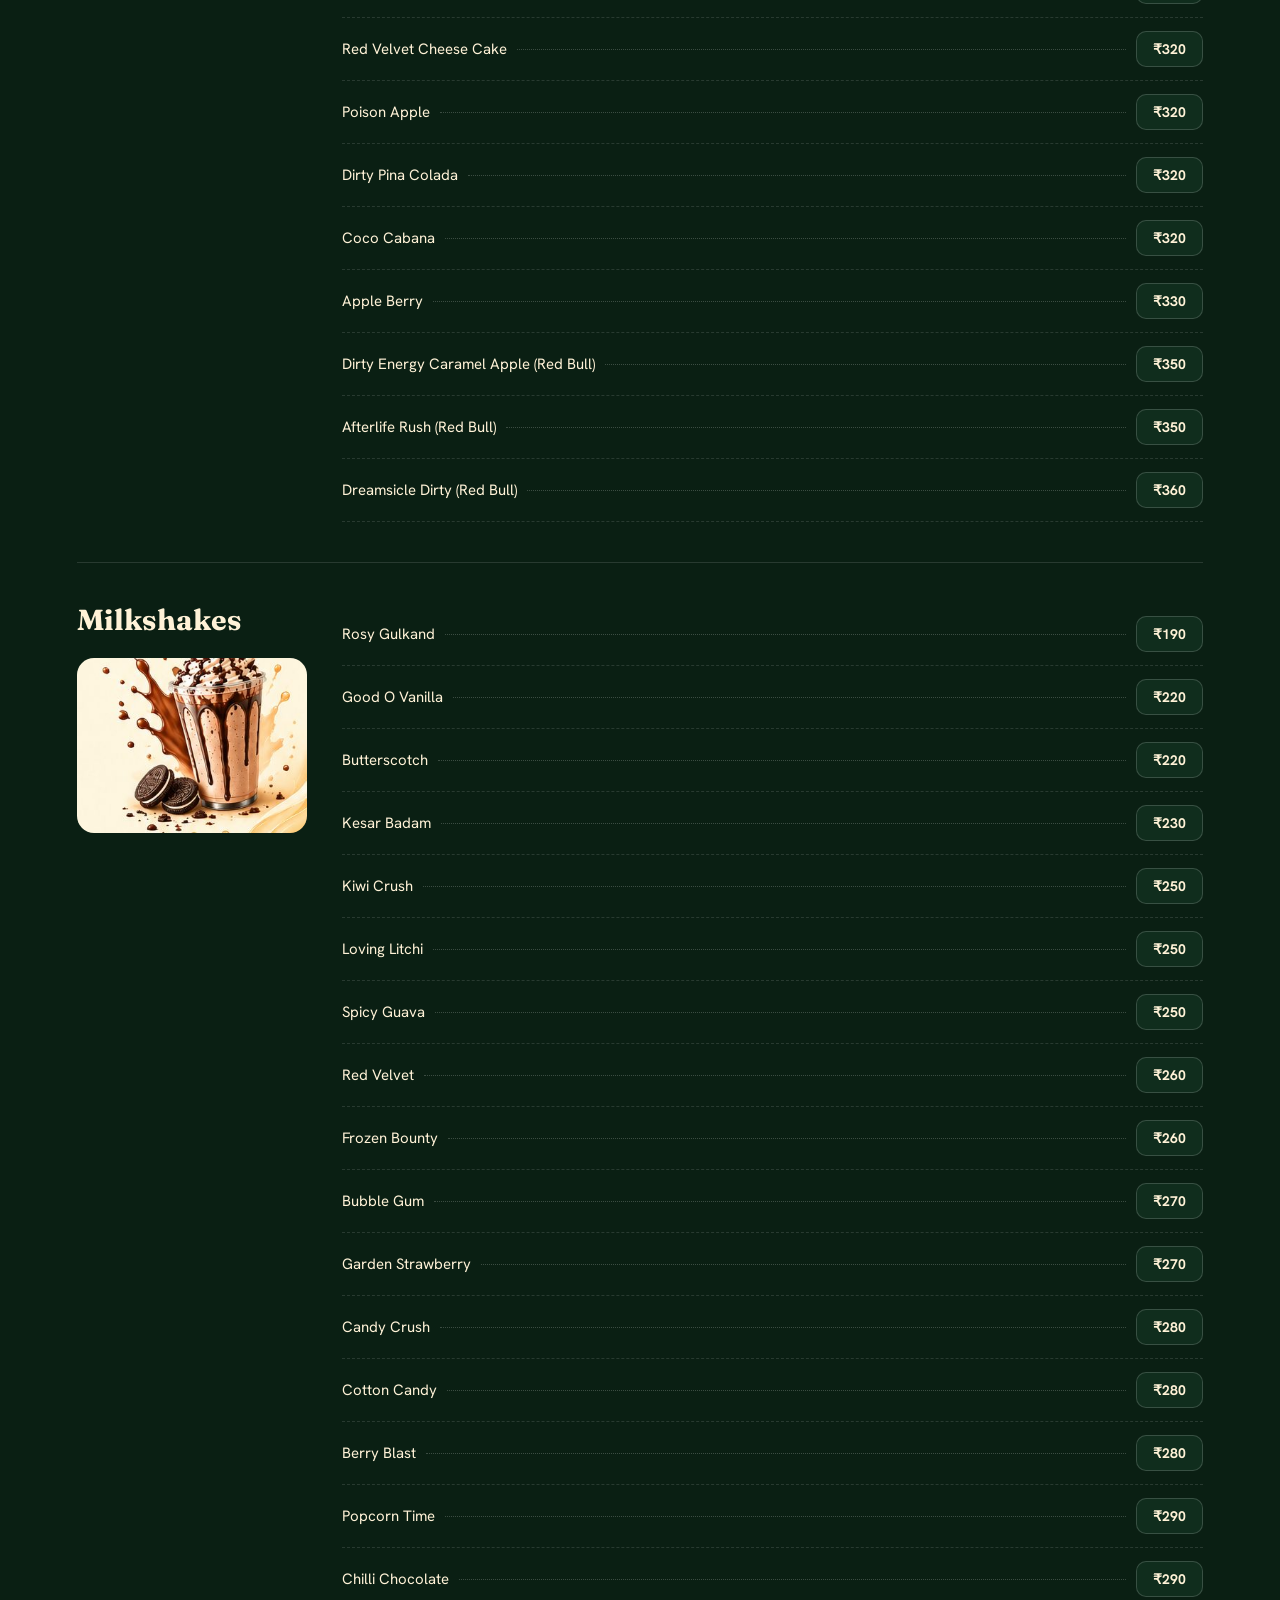
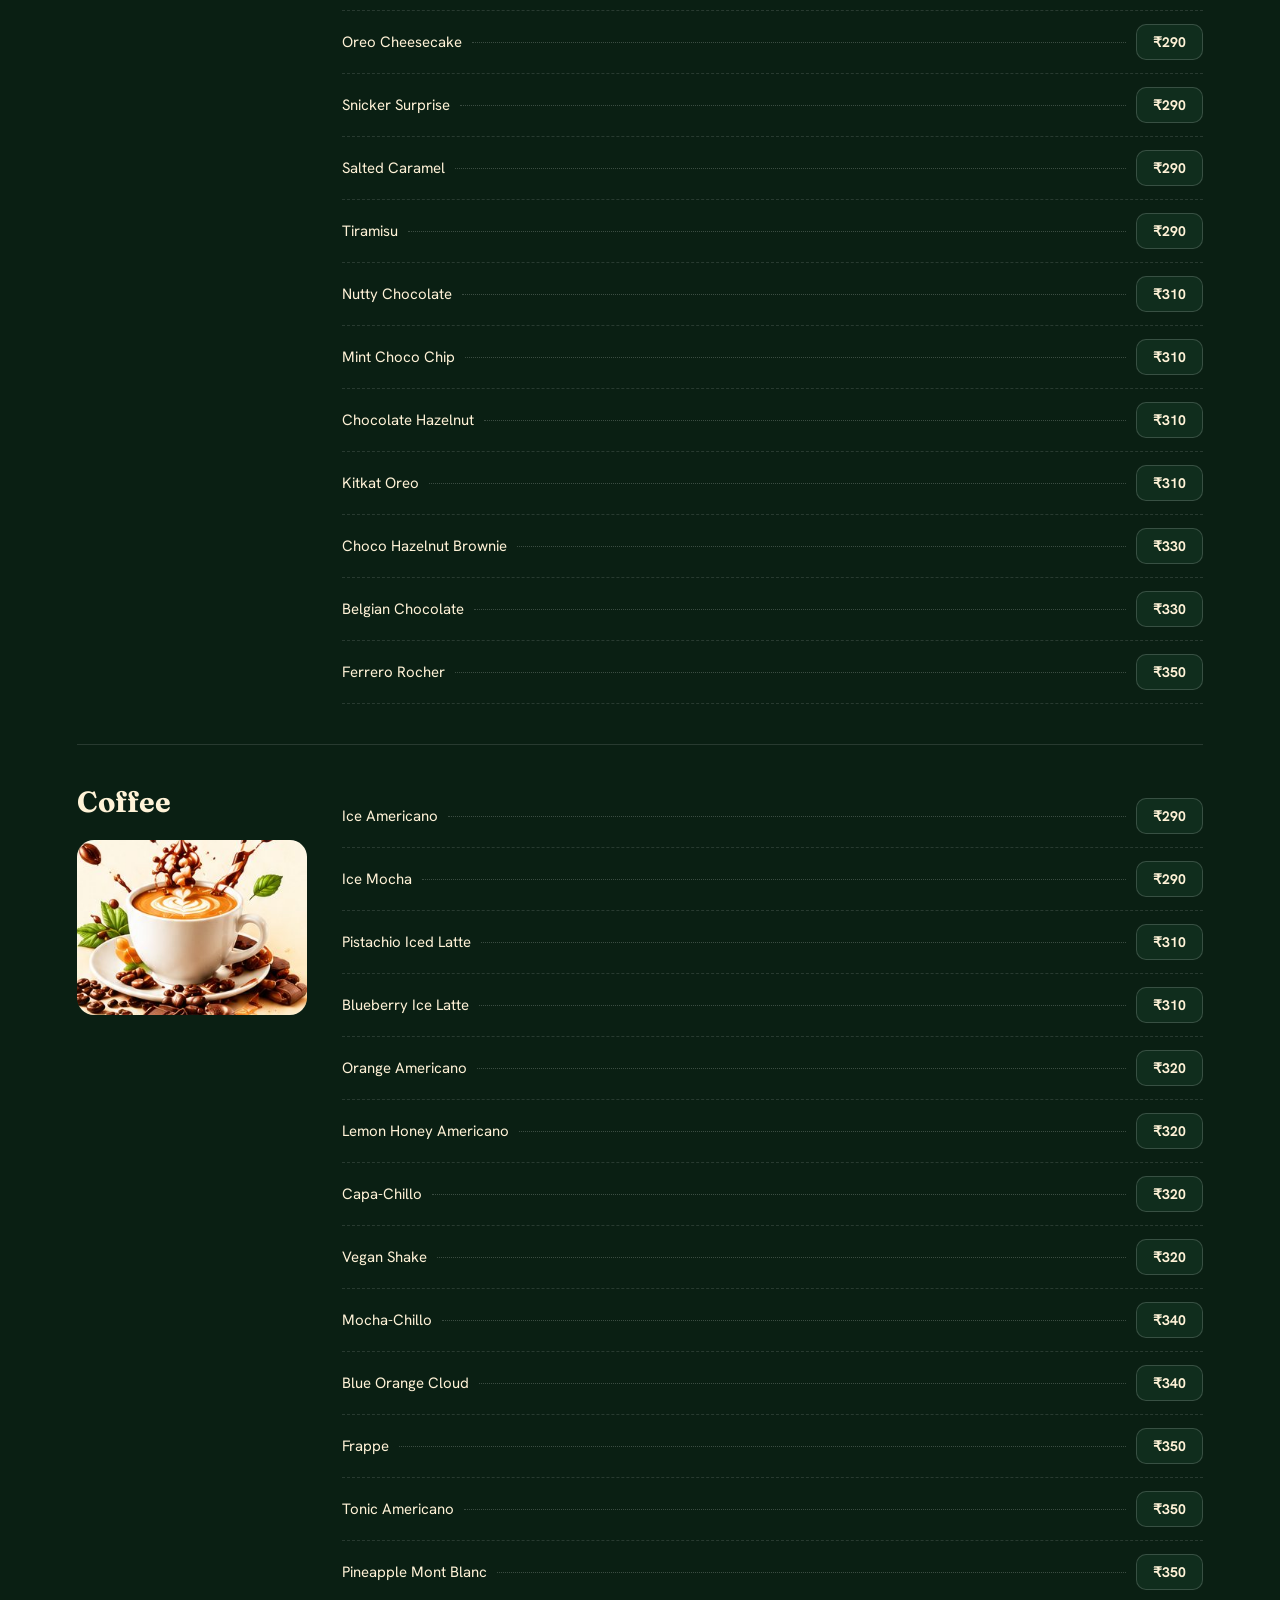
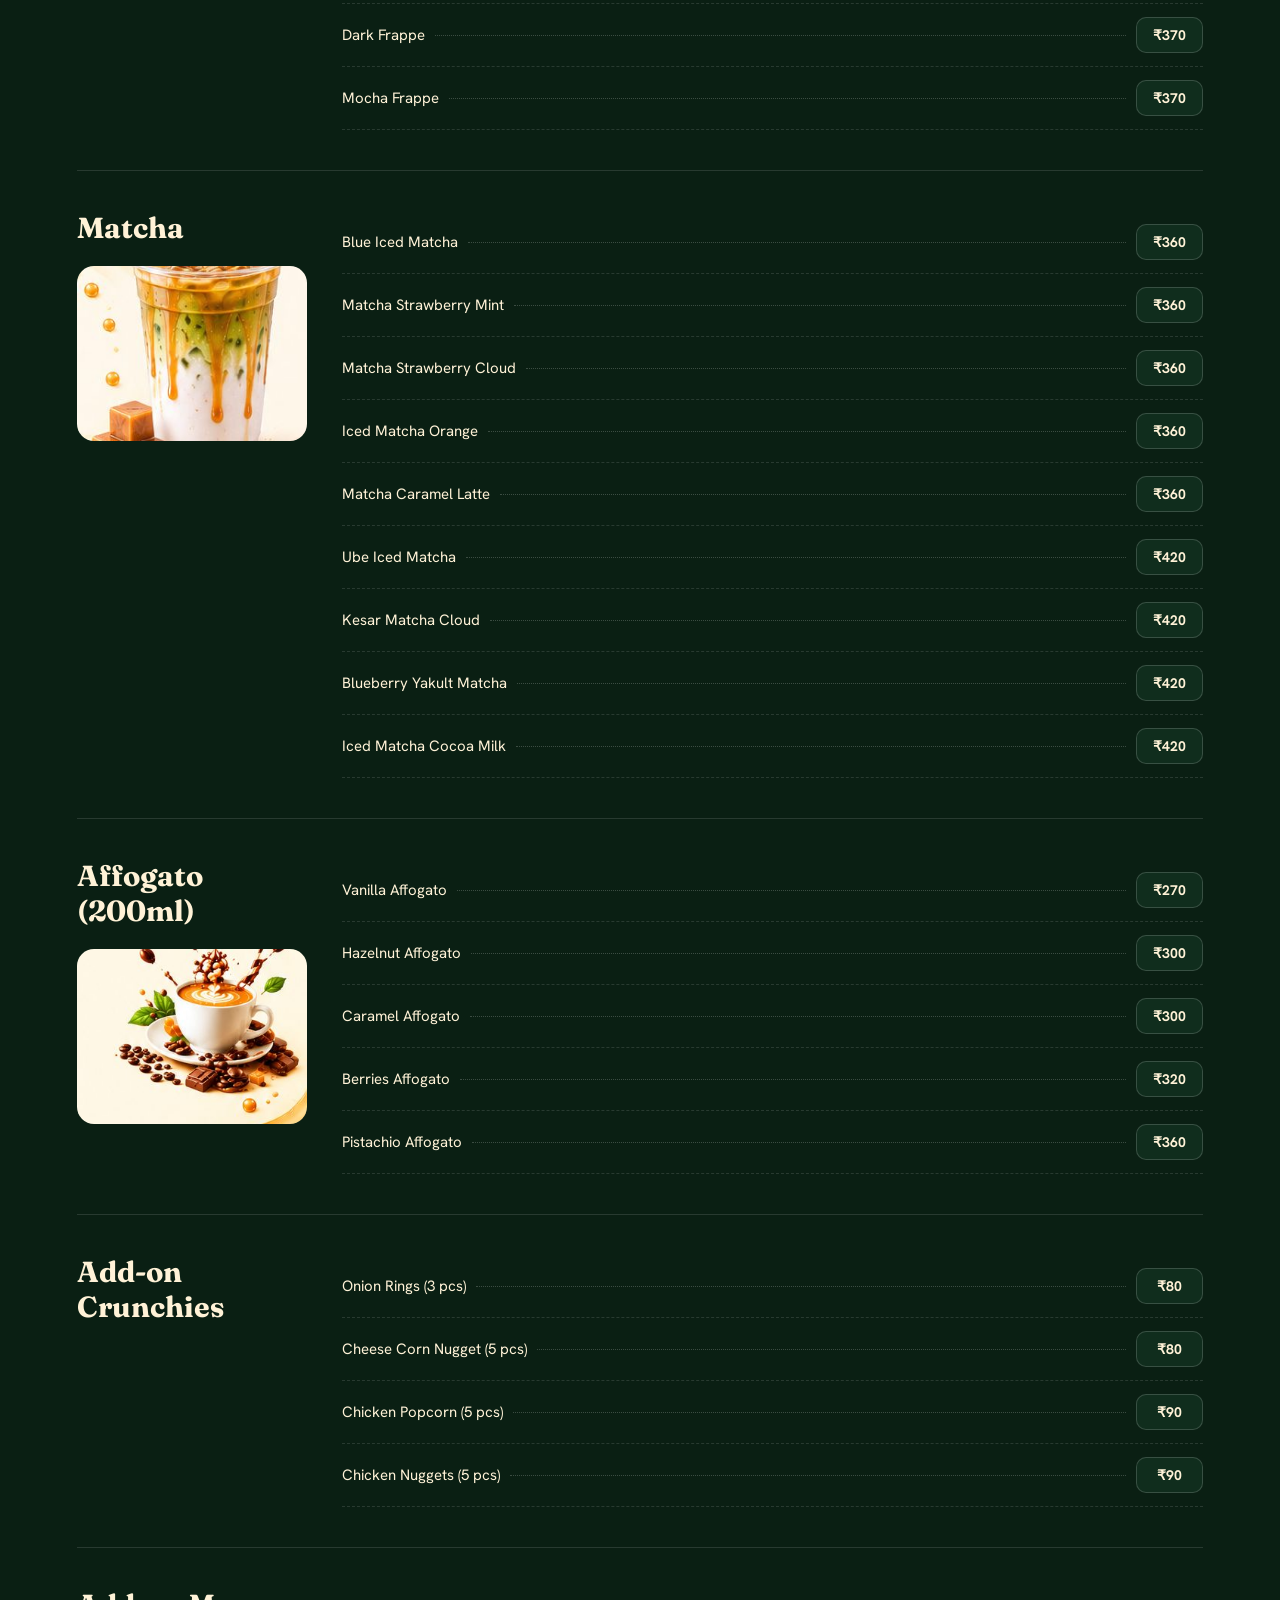
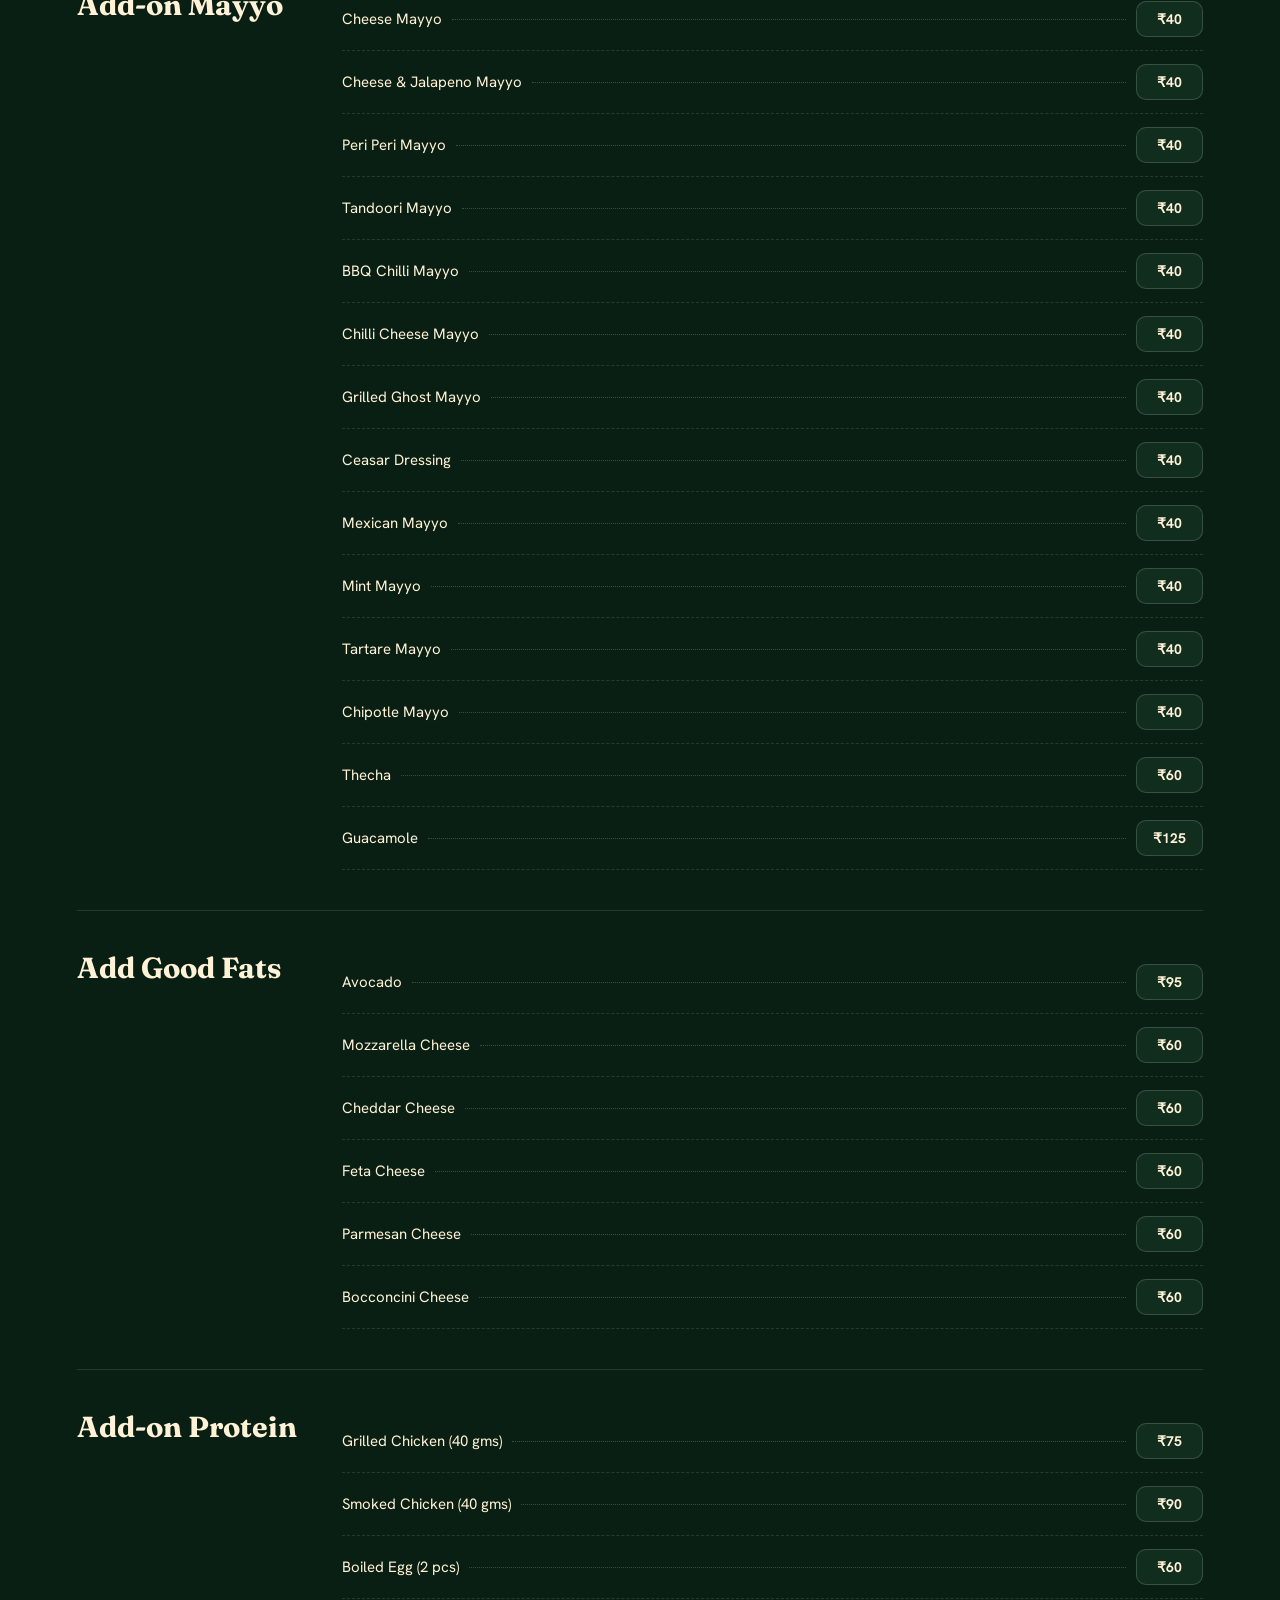
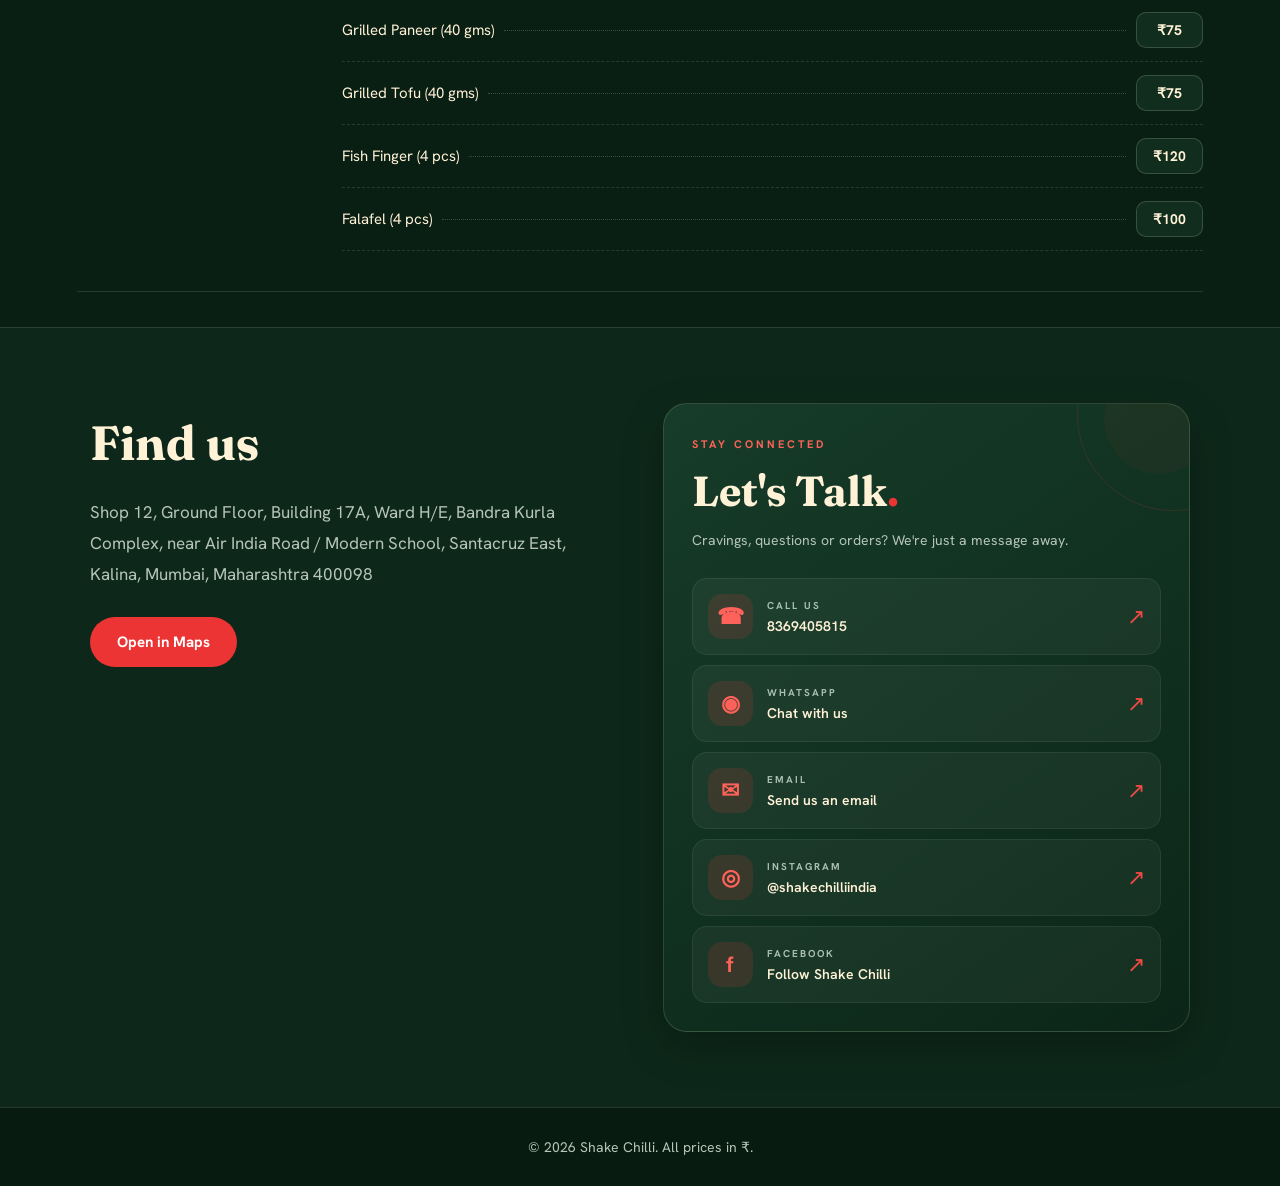
==== commit 3a7bb2a3: "Add Google site verification meta tag" ====
--- a/index.html
+++ b/index.html
@@ -25,16 +25,15 @@
 <link href="https://fonts.googleapis.com/css2?family=Fraunces:opsz,wght@9..144,400;9..144,500;9..144,600&family=Hanken+Grotesk:wght@400;500;700&display=swap" rel="stylesheet">
 
 <link rel="stylesheet" href="style.css">
+<meta name="google-site-verification" content="OgBBgtSoN7dIuiLk6aar4FSEdnvgNHVLkuyGEYqiybk" />
 </head>
 
 <body>
 
-<!-- HEADER -->
 <header class="top">
-
   <a href="#" class="logo">
     <span class="badge">
-      <img src="logo.png" alt="Shake Chilli" width="40" height="40">
+      <img src="logo.png" alt="Shake Chilli logo" width="40" height="40">
     </span>
     <span>Shake Chilli</span>
   </a>
@@ -47,15 +46,10 @@
   <button class="cart-btn" id="openCart" aria-label="Open cart">
     Cart <span id="count">0</span>
   </button>
-
 </header>
 
-
-<!-- HERO -->
 <section class="hero">
-
   <div class="hero-copy">
-
     <h1>Momos, loaded fries and dirty sodas.</h1>
 
     <p>
@@ -66,47 +60,28 @@
 
     <div class="hero-actions">
       <a class="btn" href="#menu">Order now</a>
-      <a class="btn ghost" href="tel:+918369405815">
-        Call 8369405815
-      </a>
-    </div>
-
+      <a class="btn ghost" href="tel:+918369405815">Call 8369405815</a>
+    </div>
   </div>
 
   <div class="hero-art">
-
     <div class="arch">
-      <img src="hero.jpg"
-           alt="Crispy loaded fries with ketchup"
-           width="284"
-           height="346">
+      <img src="hero.jpg" alt="Crispy loaded fries with ketchup" width="284" height="346">
     </div>
 
     <div class="medal">
-      <img src="logo.png"
-           alt="Shake Chilli logo"
-           width="120"
-           height="120">
-    </div>
-
-  </div>
-
+      <img src="logo.png" alt="Shake Chilli logo" width="120" height="120">
+    </div>
+  </div>
 </section>
 
-
-<!-- MENU CATEGORIES -->
 <nav class="chips" id="chips" aria-label="Menu categories"></nav>
 
-<!-- MENU -->
 <main id="menu"></main>
 
-
-<!-- VISIT AND CONTACT -->
 <section class="visit" id="visit">
 
-  <!-- FIND US -->
   <div class="visit-location">
-
     <h2>Find us</h2>
 
     <p>
@@ -122,131 +97,78 @@
        href="https://www.google.com/maps/search/?api=1&query=Shake+Chilli+Shop+12+Building+17A+Bandra+Kurla+Complex+Mumbai+400098">
        Open in Maps
     </a>
-
-  </div>
-
-
-  <!-- PREMIUM CONTACT -->
+  </div>
+
+  <!-- PREMIUM CONTACT SECTION -->
   <div class="contact-panel">
 
     <div class="contact-top">
-
       <span class="contact-label">STAY CONNECTED</span>
-
       <h2>Let's Talk<span>.</span></h2>
-
-      <p>
-        Cravings, questions or orders?
-        We're just a message away.
-      </p>
-
-    </div>
-
+      <p>Cravings, questions or orders? We're just a message away.</p>
+    </div>
 
     <div class="contact-links">
 
-      <!-- PHONE -->
       <a href="tel:+918369405815" class="contact-link">
-
         <span class="contact-symbol">☎</span>
-
         <span class="contact-info">
           <small>CALL US</small>
           <strong>8369405815</strong>
         </span>
-
-        <span class="contact-arrow">↗</span>
-
-      </a>
-
-
-      <!-- WHATSAPP -->
+        <span class="contact-arrow">↗</span>
+      </a>
+
       <a href="https://wa.me/918369405815"
-         target="_blank"
-         rel="noopener"
-         class="contact-link">
-
+         target="_blank" rel="noopener" class="contact-link">
         <span class="contact-symbol">◉</span>
-
         <span class="contact-info">
           <small>WHATSAPP</small>
           <strong>Chat with us</strong>
         </span>
-
-        <span class="contact-arrow">↗</span>
-
-      </a>
-
-
-      <!-- EMAIL -->
-      <a href="mailto:shakechilliindia118@gmail.com"
-         class="contact-link">
-
+        <span class="contact-arrow">↗</span>
+      </a>
+
+      <a href="mailto:shakechilliindia118@gmail.com" class="contact-link">
         <span class="contact-symbol">✉</span>
-
         <span class="contact-info">
           <small>EMAIL</small>
           <strong>Send us an email</strong>
         </span>
-
-        <span class="contact-arrow">↗</span>
-
-      </a>
-
-
-      <!-- INSTAGRAM -->
+        <span class="contact-arrow">↗</span>
+      </a>
+
       <a href="https://instagram.com/shakechilliindia"
-         target="_blank"
-         rel="noopener"
-         class="contact-link">
-
+         target="_blank" rel="noopener" class="contact-link">
         <span class="contact-symbol">◎</span>
-
         <span class="contact-info">
           <small>INSTAGRAM</small>
           <strong>@shakechilliindia</strong>
         </span>
-
-        <span class="contact-arrow">↗</span>
-
-      </a>
-
-
-      <!-- FACEBOOK -->
+        <span class="contact-arrow">↗</span>
+      </a>
+
       <a href="https://www.facebook.com/share/19vMCCWvfq/"
-         target="_blank"
-         rel="noopener"
-         class="contact-link">
-
+         target="_blank" rel="noopener" class="contact-link">
         <span class="contact-symbol">f</span>
-
         <span class="contact-info">
           <small>FACEBOOK</small>
           <strong>Follow Shake Chilli</strong>
         </span>
-
-        <span class="contact-arrow">↗</span>
-
-      </a>
-
-    </div>
-
+        <span class="contact-arrow">↗</span>
+      </a>
+
+    </div>
   </div>
 
 </section>
 
-
-<!-- FOOTER -->
 <footer>
   © <span id="yr"></span> Shake Chilli. All prices in ₹.
 </footer>
 
-
-<!-- CART OVERLAY -->
 <div class="overlay" id="overlay"></div>
 
-
-<!-- CART DRAWER -->
 <aside class="drawer" id="drawer" aria-label="Your order">
 
   <div class="drawer-head">
@@ -263,38 +185,18 @@
       <strong id="total">₹0</strong>
     </div>
 
-    <input
-      id="name"
-      placeholder="Your name"
-      autocomplete="name"
-      required
-    >
-
-    <input
-      id="phone"
-      type="tel"
-      placeholder="Your phone number"
-      autocomplete="tel"
-      required
-    >
+    <input id="name" placeholder="Your name" autocomplete="name" required>
+
+    <input id="phone" type="tel" placeholder="Your phone number" autocomplete="tel" required>
 
     <select id="mode">
       <option value="Pickup">Pickup from outlet</option>
       <option value="Delivery">Delivery</option>
     </select>
 
-    <textarea
-      id="address"
-      rows="2"
-      placeholder="Delivery address"
-      hidden
-    ></textarea>
-
-    <textarea
-      id="notes"
-      rows="2"
-      placeholder="Notes (spice level, no onion, etc.)"
-    ></textarea>
+    <textarea id="address" rows="2" placeholder="Delivery address" hidden></textarea>
+
+    <textarea id="notes" rows="2" placeholder="Notes (spice level, no onion, etc.)"></textarea>
 
     <p class="err" id="err" role="alert"></p>
 
@@ -303,11 +205,8 @@
     </button>
 
   </form>
-
 </aside>
 
-
-<!-- JAVASCRIPT -->
 <script src="script.js"></script>
 
 </body>
--- a/style.css
+++ b/style.css
@@ -1,82 +1,1115 @@
-:root{--bg:#0F2A1B;--bg2:#0A1F13;--cream:#F7EFD9;--red:#E5322D;--gold:#E9B44C;--mute:#A9B8A3;--line:rgba(247,239,217,.14)}
-*{box-sizing:border-box}
-html{scroll-behavior:smooth;scroll-padding-top:130px}
-body{margin:0;font-family:'Hanken Grotesk',sans-serif;color:var(--cream);background:var(--bg);line-height:1.55}
-h1,h2,.logo>span:last-child{font-family:'Fraunces',serif;font-weight:500}
-a{color:var(--gold)}
-.top{position:sticky;top:0;z-index:20;display:flex;align-items:center;gap:22px;padding:8px 24px;background:rgba(10,31,19,.94);backdrop-filter:blur(10px);border-bottom:1px solid var(--line)}
-.logo{display:flex;align-items:center;gap:12px;color:var(--cream);text-decoration:none;font-size:1.35rem;white-space:nowrap}
-.badge{display:grid;place-items:center;width:50px;height:50px;border-radius:50%;background:var(--cream)}
-.badge img{width:40px;height:40px}
-.top nav{display:flex;gap:24px;margin-left:auto}
-.top nav a{color:var(--cream);text-decoration:none;font-weight:500;opacity:.85}
-.top nav a:hover{opacity:1}
-.cart-btn{white-space:nowrap;background:var(--cream);color:var(--bg2);border:0;border-radius:99px;padding:9px 18px;font:700 .95rem 'Hanken Grotesk';cursor:pointer}
-.cart-btn span{background:var(--red);color:#fff;border-radius:99px;padding:1px 8px;margin-left:6px}
-.hero{display:grid;grid-template-columns:1.15fr .85fr;gap:40px;align-items:center;max-width:1100px;margin:auto;padding:72px 24px 80px;min-height:78vh}
-.hero h1{font-size:clamp(2.7rem,7vw,5.4rem);line-height:1.02;letter-spacing:-.02em;margin:0 0 22px}
-.hero p{color:var(--mute);font-size:1.15rem;max-width:460px;margin:0}
-.hero-actions{display:flex;gap:12px;flex-wrap:wrap;margin-top:32px}
-.hero-art{position:relative;justify-self:center;animation:rise .9s ease-out both}
-.arch{width:min(320px,70vw);aspect-ratio:3/4;border-radius:200px 200px 22px 22px;overflow:hidden;background:#FFF1CF;border:1px solid var(--gold);padding:0}
-.arch img{width:100%;height:100%;object-fit:cover;display:block}
-.medal{position:absolute;left:-34px;bottom:34px;width:128px;height:128px;border-radius:50%;background:var(--cream);display:grid;place-items:center;border:5px solid var(--bg);box-shadow:0 10px 30px rgba(0,0,0,.35)}
-.medal img{width:104px;height:104px}
-@keyframes rise{from{opacity:0;transform:translateY(18px)}to{opacity:1;transform:none}}
-.btn{display:inline-block;background:var(--red);color:#fff;border:1px solid var(--red);padding:13px 28px;border-radius:99px;font:700 1rem 'Hanken Grotesk';text-decoration:none;cursor:pointer}
-.btn.ghost{background:transparent;color:var(--cream);border-color:rgba(247,239,217,.5)}
-.btn.wa{background:#1FA855;border-color:#1FA855;width:100%}
-.chips{position:sticky;top:67px;z-index:15;display:flex;gap:6px;overflow-x:auto;padding:0 24px;background:var(--bg2);border-bottom:1px solid var(--line);scrollbar-width:none}
-.chips a{flex:none;padding:14px 14px 12px;color:var(--mute);text-decoration:none;font-weight:500;border-bottom:2px solid transparent}
-.chips a.on{color:var(--cream);border-color:var(--gold)}
-main{max-width:1100px;margin:auto;padding:0 24px}
-.cat{display:grid;grid-template-columns:280px 1fr;gap:56px;padding:64px 0;border-bottom:1px solid var(--line)}
-.cat-side{align-self:start;position:sticky;top:140px}
-.cat h2{font-size:clamp(2rem,4vw,2.8rem);margin:0 0 20px;line-height:1.1;letter-spacing:-.01em}
-.cat-side img{width:100%;max-width:240px;aspect-ratio:3/4;object-fit:cover;border-radius:140px 140px 16px 16px;background:#FFF1CF;display:block}
-.it{display:flex;align-items:center;flex-wrap:wrap;gap:6px 12px;padding:15px 0;border-bottom:1px solid var(--line)}
-.it:first-child{padding-top:0}
-.nm{font-size:1.05rem;font-weight:500}
-.lead{flex:1;min-width:20px;border-bottom:1px dotted rgba(247,239,217,.3);transform:translateY(4px)}
-.it i{width:11px;height:11px;border:1.5px solid;border-radius:3px;position:relative;flex:none}
-.it i::after{content:"";position:absolute;inset:2px;border-radius:50%;background:currentColor}
-.it .veg{color:#58C777}.it .nv{color:#FF7468}
-.prices{display:flex;gap:8px}
-.prices button{background:transparent;color:var(--cream);border:1px solid rgba(233,180,76,.6);border-radius:99px;padding:6px 14px;font:700 .95rem 'Hanken Grotesk';cursor:pointer;font-variant-numeric:tabular-nums;transition:background .15s,border-color .15s}
-.prices button small{font-weight:400;color:var(--mute);margin-right:6px}
-.prices button:hover,.prices button:focus-visible{background:var(--red);border-color:var(--red)}
-.prices button:hover small{color:#fff}
-.visit{display:grid;grid-template-columns:repeat(auto-fit,minmax(280px,1fr));gap:48px;max-width:1100px;margin:auto;padding:72px 24px}
-.visit h2{font-size:2rem;margin:0 0 12px}
-.visit p{color:var(--mute);max-width:420px}
-footer{text-align:center;padding:24px;background:var(--bg2);color:var(--mute);font-size:.9rem}
-.overlay{position:fixed;inset:0;background:rgba(0,0,0,.6);opacity:0;pointer-events:none;transition:opacity .2s;z-index:40}
-.drawer{position:fixed;top:0;right:0;height:100%;width:min(430px,100%);background:var(--cream);color:#1D2B20;z-index:50;display:flex;flex-direction:column;transform:translateX(100%);transition:transform .25s}
-body.open .drawer{transform:none}
-body.open .overlay{opacity:1;pointer-events:auto}
-.drawer-head{display:flex;justify-content:space-between;align-items:center;padding:16px 20px;background:var(--bg2);color:var(--cream)}
-.drawer-head h2{margin:0;font-size:1.5rem}
-.drawer-head button{background:none;border:0;color:var(--cream);font-size:1.3rem;cursor:pointer}
-.cart-items{flex:1;overflow-y:auto;padding:10px 20px}
-.empty{color:#6b7a6c;padding:20px 0}
-.row{display:flex;gap:10px;align-items:center;padding:12px 0;border-bottom:1px solid #DCCFA9}
-.row .nm{flex:1;font-size:1rem}.row small{display:block;color:#6b7a6c}
-.qty{display:flex;align-items:center;gap:8px}
-.qty button{width:28px;height:28px;border-radius:50%;border:1px solid var(--red);background:transparent;color:var(--red);font-size:1.1rem;cursor:pointer}
-.order-form{padding:16px 20px 20px;border-top:1px solid #DCCFA9;display:grid;gap:8px}
-.order-form input,.order-form select,.order-form textarea{width:100%;padding:11px;border:1px solid #D2C497;border-radius:10px;font:inherit;background:#fff;color:#1D2B20}
-.total{display:flex;justify-content:space-between;align-items:baseline;font-size:1.1rem}
-.total strong{font:500 1.8rem 'Fraunces',serif}
-.err{color:#B3261E;margin:0;min-height:1.2em;font-size:.9rem}
-:focus-visible{outline:3px solid var(--gold);outline-offset:2px}
-@media(max-width:820px){
- .hero{grid-template-columns:1fr;padding:40px 24px 56px;min-height:0;gap:36px}
- .hero-art{justify-self:start;margin-left:10px}
- .cat{grid-template-columns:1fr;gap:20px;padding:44px 0}
- .cat-side{position:static;display:flex;align-items:flex-end;justify-content:space-between;gap:16px}
- .cat h2{margin:0}
- .cat-side img{width:96px;aspect-ratio:3/4;border-radius:48px 48px 10px 10px}
- .lead{display:none}.nm{flex:1;min-width:55%}
-}
-@media(max-width:520px){.top{gap:10px;padding:8px 16px}.top nav{display:none}.cart-btn{margin-left:auto}.logo{font-size:1.2rem}.badge{width:44px;height:44px}.badge img{width:34px;height:34px}.chips{top:61px;padding:0 12px}}
-@media(prefers-reduced-motion:reduce){*{transition:none!important;animation:none!important;scroll-behavior:auto!important}}
+
+/* =========================================
+   SHAKE CHILLI - COMPLETE WEBSITE CSS
+========================================= */
+
+:root {
+  --bg: #0a1f13;
+  --green: #102d1d;
+  --green-light: #173c29;
+  --cream: #fff2d7;
+  --muted: #b7c5b9;
+  --red: #ed3434;
+  --red-dark: #c92323;
+  --gold: #d8b875;
+  --border: rgba(255,255,255,0.12);
+  --shadow: 0 15px 40px rgba(0,0,0,0.25);
+}
+
+* {
+  box-sizing: border-box;
+}
+
+html {
+  scroll-behavior: smooth;
+  scroll-padding-top: 100px;
+}
+
+body {
+  margin: 0;
+  background: var(--bg);
+  color: var(--cream);
+  font-family: "Hanken Grotesk", sans-serif;
+  overflow-x: hidden;
+}
+
+button,
+input,
+textarea,
+select {
+  font: inherit;
+}
+
+button,
+a {
+  -webkit-tap-highlight-color: transparent;
+}
+
+a {
+  color: inherit;
+}
+
+img {
+  max-width: 100%;
+  display: block;
+}
+
+
+/* =========================================
+   HEADER
+========================================= */
+
+.top {
+  position: sticky;
+  top: 0;
+  z-index: 100;
+  display: flex;
+  align-items: center;
+  justify-content: space-between;
+  gap: 20px;
+  padding: 15px 5%;
+  background: rgba(10,31,19,0.96);
+  border-bottom: 1px solid var(--border);
+  backdrop-filter: blur(15px);
+}
+
+.logo {
+  display: flex;
+  align-items: center;
+  gap: 12px;
+  text-decoration: none;
+  font-family: "Fraunces", Georgia, serif;
+  font-size: 27px;
+  font-weight: 600;
+}
+
+.badge {
+  width: 53px;
+  height: 53px;
+  display: grid;
+  place-items: center;
+  border-radius: 50%;
+  background: var(--cream);
+  overflow: hidden;
+}
+
+.badge img {
+  width: 100%;
+  height: 100%;
+  object-fit: contain;
+}
+
+.top nav {
+  display: flex;
+  gap: 28px;
+}
+
+.top nav a {
+  color: var(--muted);
+  text-decoration: none;
+  font-size: 15px;
+  transition: color 0.25s;
+}
+
+.top nav a:hover {
+  color: var(--cream);
+}
+
+.cart-btn {
+  display: flex;
+  align-items: center;
+  gap: 12px;
+  border: none;
+  border-radius: 50px;
+  background: var(--cream);
+  color: var(--bg);
+  padding: 11px 19px;
+  font-weight: 700;
+  cursor: pointer;
+}
+
+.cart-btn span {
+  display: grid;
+  place-items: center;
+  min-width: 30px;
+  height: 30px;
+  padding: 0 7px;
+  border-radius: 50%;
+  background: var(--red);
+  color: white;
+}
+
+
+/* =========================================
+   HERO
+========================================= */
+
+.hero {
+  min-height: 510px;
+  display: grid;
+  grid-template-columns: 1.1fr 0.9fr;
+  align-items: center;
+  gap: 35px;
+  padding: 65px 8%;
+  overflow: hidden;
+}
+
+.hero-copy {
+  max-width: 650px;
+}
+
+.hero-copy h1 {
+  font-family: "Fraunces", Georgia, serif;
+  font-size: clamp(43px, 6vw, 76px);
+  line-height: 1.08;
+  margin: 0 0 22px;
+  color: var(--cream);
+}
+
+.hero-copy p {
+  max-width: 550px;
+  color: var(--muted);
+  line-height: 1.8;
+  font-size: 17px;
+}
+
+.hero-actions {
+  display: flex;
+  flex-wrap: wrap;
+  gap: 13px;
+  margin-top: 28px;
+}
+
+.btn {
+  display: inline-flex;
+  justify-content: center;
+  align-items: center;
+  border: none;
+  border-radius: 50px;
+  padding: 15px 27px;
+  background: var(--red);
+  color: white;
+  font-weight: 700;
+  font-size: 15px;
+  text-decoration: none;
+  cursor: pointer;
+  transition: 0.25s ease;
+}
+
+.btn:hover {
+  background: var(--red-dark);
+  transform: translateY(-3px);
+}
+
+.btn.ghost {
+  background: transparent;
+  border: 1px solid var(--border);
+  color: var(--cream);
+}
+
+.btn.ghost:hover {
+  border-color: var(--red);
+}
+
+.hero-art {
+  position: relative;
+  display: flex;
+  justify-content: center;
+  align-items: center;
+  min-height: 380px;
+}
+
+.arch {
+  width: min(100%, 340px);
+  height: 390px;
+  border-radius: 180px 180px 25px 25px;
+  overflow: hidden;
+  border: 5px solid rgba(255,255,255,0.1);
+  background: var(--green-light);
+}
+
+.arch img {
+  width: 100%;
+  height: 100%;
+  object-fit: cover;
+}
+
+.medal {
+  position: absolute;
+  bottom: 5px;
+  right: 4%;
+  width: 110px;
+  height: 110px;
+  display: grid;
+  place-items: center;
+  background: var(--cream);
+  border-radius: 50%;
+  border: 5px solid var(--bg);
+  overflow: hidden;
+}
+
+.medal img {
+  width: 100%;
+  height: 100%;
+  object-fit: contain;
+}
+
+
+/* =========================================
+   CATEGORY CHIPS
+========================================= */
+
+.chips {
+  position: sticky;
+  top: 83px;
+  z-index: 90;
+  display: flex;
+  align-items: center;
+  gap: 12px;
+  padding: 16px 5%;
+  overflow-x: auto;
+  white-space: nowrap;
+  background: rgba(10,31,19,0.97);
+  border-top: 1px solid var(--border);
+  border-bottom: 1px solid var(--border);
+  scrollbar-width: none;
+  backdrop-filter: blur(12px);
+}
+
+.chips::-webkit-scrollbar {
+  display: none;
+}
+
+.chips a {
+  flex-shrink: 0;
+  padding: 10px 18px;
+  border-radius: 30px;
+  border: 1px solid var(--border);
+  color: var(--muted);
+  font-size: 14px;
+  text-decoration: none;
+  transition: 0.25s;
+}
+
+.chips a:hover,
+.chips a.on {
+  background: var(--red);
+  border-color: var(--red);
+  color: white;
+}
+
+
+/* =========================================
+   MENU CATEGORIES
+========================================= */
+
+#menu {
+  padding: 35px 6%;
+}
+
+.cat {
+  display: grid;
+  grid-template-columns: 230px minmax(0,1fr);
+  gap: 35px;
+  padding: 40px 0;
+  border-bottom: 1px solid var(--border);
+  scroll-margin-top: 150px;
+}
+
+.cat-side h2 {
+  font-family: "Fraunces", Georgia, serif;
+  font-size: 29px;
+  line-height: 1.2;
+  margin: 0 0 20px;
+  color: var(--cream);
+}
+
+.cat-side img {
+  width: 100%;
+  height: 175px;
+  object-fit: cover;
+  border-radius: 17px;
+  background: var(--green-light);
+}
+
+.list {
+  display: flex;
+  flex-direction: column;
+  gap: 0;
+}
+
+.it {
+  display: flex;
+  align-items: center;
+  gap: 10px;
+  padding: 13px 0;
+  border-bottom: 1px dashed rgba(255,255,255,0.12);
+  min-width: 0;
+}
+
+.nm {
+  color: var(--cream);
+  font-size: 15px;
+  line-height: 1.5;
+}
+
+.lead {
+  flex: 1;
+  min-width: 8px;
+  border-bottom: 1px dotted rgba(255,255,255,0.2);
+  align-self: center;
+}
+
+.prices {
+  display: flex;
+  flex-wrap: wrap;
+  justify-content: flex-end;
+  gap: 8px;
+}
+
+.prices button {
+  min-width: 67px;
+  border: 1px solid rgba(255,255,255,0.17);
+  border-radius: 10px;
+  padding: 8px 10px;
+  background: var(--green);
+  color: var(--cream);
+  font-size: 14px;
+  font-weight: 700;
+  cursor: pointer;
+  transition: 0.2s;
+}
+
+.prices button:hover {
+  background: var(--red);
+  border-color: var(--red);
+  transform: translateY(-2px);
+}
+
+.prices button small {
+  display: block;
+  font-size: 10px;
+  font-weight: 500;
+  margin-bottom: 3px;
+  color: var(--gold);
+}
+
+.prices button:hover small {
+  color: white;
+}
+
+.veg,
+.nv {
+  width: 12px;
+  height: 12px;
+  flex-shrink: 0;
+  border: 1px solid;
+  position: relative;
+}
+
+.veg {
+  border-color: #37c96b;
+}
+
+.nv {
+  border-color: #ed4545;
+}
+
+.veg::after,
+.nv::after {
+  content: "";
+  position: absolute;
+  inset: 2px;
+  border-radius: 50%;
+}
+
+.veg::after {
+  background: #37c96b;
+}
+
+.nv::after {
+  background: #ed4545;
+}
+
+
+/* =========================================
+   FIND US / VISIT SECTION
+========================================= */
+
+.visit {
+  display: grid;
+  grid-template-columns: 1fr 1fr;
+  align-items: start;
+  gap: 45px;
+  padding: 75px 7%;
+  background: #0d281a;
+  border-top: 1px solid var(--border);
+}
+
+.visit-location {
+  padding-top: 10px;
+}
+
+.visit-location h2 {
+  font-family: "Fraunces", Georgia, serif;
+  font-size: 48px;
+  color: var(--cream);
+  margin: 0 0 25px;
+}
+
+.visit-location p {
+  color: var(--muted);
+  font-size: 17px;
+  line-height: 1.8;
+  margin-bottom: 28px;
+}
+
+
+/* =========================================
+   PREMIUM CONTACT PANEL
+========================================= */
+
+.contact-panel {
+  position: relative;
+  padding: 28px;
+  border-radius: 24px;
+  background: linear-gradient(
+    145deg,
+    #173c29,
+    #0b2618
+  );
+  border: 1px solid rgba(255,239,205,0.15);
+  box-shadow: var(--shadow);
+  overflow: hidden;
+}
+
+.contact-panel::before {
+  content: "";
+  position: absolute;
+  width: 190px;
+  height: 190px;
+  border-radius: 50%;
+  border: 1px solid rgba(239,57,57,0.16);
+  right: -80px;
+  top: -85px;
+  pointer-events: none;
+}
+
+.contact-panel::after {
+  content: "";
+  position: absolute;
+  width: 110px;
+  height: 110px;
+  border-radius: 50%;
+  background: rgba(239,57,57,0.045);
+  right: -25px;
+  top: -40px;
+  pointer-events: none;
+}
+
+.contact-top {
+  position: relative;
+  z-index: 1;
+  margin-bottom: 25px;
+}
+
+.contact-label {
+  color: #ff625a;
+  font-size: 11px;
+  font-weight: 700;
+  letter-spacing: 3px;
+}
+
+.contact-top h2 {
+  font-family: "Fraunces", Georgia, serif;
+  color: var(--cream);
+  font-size: 42px;
+  margin: 12px 0;
+}
+
+.contact-top h2 span {
+  color: var(--red);
+}
+
+.contact-top p {
+  color: var(--muted);
+  font-size: 14px;
+  line-height: 1.7;
+  margin: 0;
+}
+
+.contact-links {
+  position: relative;
+  z-index: 1;
+  display: flex;
+  flex-direction: column;
+  gap: 10px;
+}
+
+.contact-link {
+  display: flex;
+  align-items: center;
+  gap: 14px;
+  min-width: 0;
+  padding: 15px;
+  text-decoration: none;
+  color: var(--cream);
+  background: rgba(255,255,255,0.045);
+  border: 1px solid rgba(255,255,255,0.07);
+  border-radius: 15px;
+  transition: all 0.3s ease;
+}
+
+.contact-link:hover {
+  background: rgba(239,57,57,0.12);
+  border-color: rgba(239,57,57,0.4);
+  transform: translateX(5px);
+}
+
+.contact-symbol {
+  width: 45px;
+  height: 45px;
+  flex-shrink: 0;
+  display: grid;
+  place-items: center;
+  border-radius: 14px;
+  background: rgba(239,57,57,0.14);
+  color: #ff625a;
+  font-size: 22px;
+  font-weight: 700;
+}
+
+.contact-info {
+  display: flex;
+  flex-direction: column;
+  gap: 5px;
+  min-width: 0;
+}
+
+.contact-info small {
+  color: #a9c0af;
+  font-size: 10px;
+  letter-spacing: 2px;
+  font-weight: 700;
+}
+
+.contact-info strong {
+  color: var(--cream);
+  font-size: 14px;
+  font-weight: 600;
+  overflow-wrap: anywhere;
+}
+
+.contact-arrow {
+  margin-left: auto;
+  flex-shrink: 0;
+  color: #f14a43;
+  font-size: 22px;
+  transition: transform 0.3s ease;
+}
+
+.contact-link:hover .contact-arrow {
+  transform: translate(3px,-3px);
+}
+
+
+/* =========================================
+   FOOTER
+========================================= */
+
+footer {
+  padding: 30px 15px;
+  text-align: center;
+  color: var(--muted);
+  background: #081b11;
+  border-top: 1px solid var(--border);
+  font-size: 14px;
+}
+
+
+/* =========================================
+   CART DRAWER
+========================================= */
+
+.overlay {
+  position: fixed;
+  inset: 0;
+  z-index: 200;
+  background: rgba(0,0,0,0.65);
+  opacity: 0;
+  visibility: hidden;
+  transition: 0.3s;
+}
+
+.drawer {
+  position: fixed;
+  top: 0;
+  right: 0;
+  z-index: 210;
+  display: flex;
+  flex-direction: column;
+  width: min(440px,100%);
+  height: 100dvh;
+  padding: 24px;
+  background: #10291b;
+  border-left: 1px solid var(--border);
+  transform: translateX(105%);
+  transition: transform 0.35s ease;
+  overflow-y: auto;
+}
+
+body.open {
+  overflow: hidden;
+}
+
+body.open .overlay {
+  opacity: 1;
+  visibility: visible;
+}
+
+body.open .drawer {
+  transform: translateX(0);
+}
+
+.drawer-head {
+  display: flex;
+  align-items: center;
+  justify-content: space-between;
+  gap: 15px;
+  padding-bottom: 20px;
+  border-bottom: 1px solid var(--border);
+}
+
+.drawer-head h2 {
+  font-family: "Fraunces", Georgia, serif;
+  font-size: 27px;
+  margin: 0;
+}
+
+.drawer-head button {
+  width: 38px;
+  height: 38px;
+  border: 1px solid var(--border);
+  border-radius: 50%;
+  background: transparent;
+  color: white;
+  font-size: 17px;
+  cursor: pointer;
+}
+
+.cart-items {
+  flex: 1;
+  padding: 15px 0;
+}
+
+.row {
+  display: flex;
+  align-items: center;
+  justify-content: space-between;
+  gap: 12px;
+  padding: 15px 0;
+  border-bottom: 1px solid var(--border);
+}
+
+.row .nm {
+  flex: 1;
+  min-width: 0;
+  overflow-wrap: anywhere;
+}
+
+.row .nm small {
+  display: block;
+  color: var(--muted);
+  font-size: 12px;
+}
+
+.row strong {
+  white-space: nowrap;
+}
+
+.qty {
+  display: flex;
+  align-items: center;
+  gap: 9px;
+}
+
+.qty button {
+  width: 29px;
+  height: 29px;
+  border: 1px solid var(--border);
+  border-radius: 8px;
+  background: var(--green-light);
+  color: white;
+  font-size: 17px;
+  cursor: pointer;
+}
+
+.qty span {
+  min-width: 17px;
+  text-align: center;
+}
+
+.empty {
+  color: var(--muted);
+  line-height: 1.7;
+  text-align: center;
+  padding: 35px 10px;
+}
+
+
+/* =========================================
+   ORDER FORM
+========================================= */
+
+.order-form {
+  display: flex;
+  flex-direction: column;
+  gap: 12px;
+  padding-top: 15px;
+  border-top: 1px solid var(--border);
+}
+
+.total {
+  display: flex;
+  align-items: center;
+  justify-content: space-between;
+  padding: 12px 0;
+  font-size: 17px;
+}
+
+.total strong {
+  font-size: 23px;
+  color: var(--cream);
+}
+
+.order-form input,
+.order-form select,
+.order-form textarea {
+  width: 100%;
+  padding: 14px;
+  border: 1px solid var(--border);
+  border-radius: 11px;
+  outline: none;
+  background: #0b2115;
+  color: var(--cream);
+  font-size: 14px;
+}
+
+.order-form input:focus,
+.order-form select:focus,
+.order-form textarea:focus {
+  border-color: var(--red);
+}
+
+.order-form input::placeholder,
+.order-form textarea::placeholder {
+  color: #91a497;
+}
+
+.order-form textarea {
+  resize: vertical;
+}
+
+.order-form [hidden] {
+  display: none !important;
+}
+
+.err {
+  color: #ff7272;
+  font-size: 13px;
+  margin: 0;
+}
+
+.btn.wa {
+  width: 100%;
+  background: #168b50;
+  color: white;
+  margin-top: 5px;
+}
+
+.btn.wa:hover {
+  background: #0e713e;
+}
+
+
+/* =========================================
+   TABLET RESPONSIVE
+========================================= */
+
+@media (max-width: 900px) {
+
+  .hero {
+    padding: 50px 5%;
+    gap: 20px;
+  }
+
+  .cat {
+    grid-template-columns: 180px minmax(0,1fr);
+    gap: 22px;
+  }
+
+  .visit {
+    gap: 25px;
+    padding: 60px 5%;
+  }
+
+  .contact-panel {
+    padding: 22px;
+  }
+
+}
+
+
+/* =========================================
+   MOBILE RESPONSIVE
+========================================= */
+
+@media (max-width: 600px) {
+
+  .top {
+    padding: 11px 4%;
+    gap: 8px;
+  }
+
+  .logo {
+    font-size: 20px;
+    gap: 8px;
+  }
+
+  .badge {
+    width: 42px;
+    height: 42px;
+  }
+
+  .top nav {
+    gap: 12px;
+  }
+
+  .top nav a {
+    font-size: 13px;
+  }
+
+  .cart-btn {
+    gap: 7px;
+    padding: 8px 11px;
+    font-size: 13px;
+  }
+
+  .cart-btn span {
+    min-width: 25px;
+    height: 25px;
+  }
+
+
+  /* HERO */
+
+  .hero {
+    grid-template-columns: 1fr;
+    padding: 43px 6% 30px;
+    gap: 20px;
+  }
+
+  .hero-copy h1 {
+    font-size: 43px;
+  }
+
+  .hero-copy p {
+    font-size: 15px;
+  }
+
+  .hero-art {
+    min-height: 310px;
+  }
+
+  .arch {
+    width: 245px;
+    height: 300px;
+  }
+
+  .medal {
+    width: 83px;
+    height: 83px;
+    right: 7%;
+  }
+
+
+  /* CHIPS */
+
+  .chips {
+    top: 64px;
+    padding: 12px 4%;
+    gap: 9px;
+  }
+
+  .chips a {
+    padding: 9px 14px;
+    font-size: 13px;
+  }
+
+
+  /* MENU */
+
+  #menu {
+    padding: 20px 5%;
+  }
+
+  .cat {
+    grid-template-columns: 1fr;
+    gap: 16px;
+    padding: 27px 0;
+    scroll-margin-top: 130px;
+  }
+
+  .cat-side h2 {
+    font-size: 27px;
+    margin-bottom: 13px;
+  }
+
+  .cat-side img {
+    height: 180px;
+  }
+
+  .it {
+    gap: 7px;
+    padding: 12px 0;
+  }
+
+  .nm {
+    font-size: 13px;
+  }
+
+  .prices {
+    gap: 5px;
+  }
+
+  .prices button {
+    min-width: 57px;
+    padding: 7px 6px;
+    font-size: 12px;
+  }
+
+
+  /* VISIT */
+
+  .visit {
+    grid-template-columns: 1fr;
+    padding: 48px 5%;
+    gap: 35px;
+  }
+
+  .visit-location h2 {
+    font-size: 39px;
+  }
+
+  .visit-location p {
+    font-size: 15px;
+  }
+
+
+  /* CONTACT */
+
+  .contact-panel {
+    padding: 21px 15px;
+    border-radius: 19px;
+  }
+
+  .contact-top h2 {
+    font-size: 36px;
+  }
+
+  .contact-link {
+    padding: 13px 10px;
+    gap: 10px;
+  }
+
+  .contact-symbol {
+    width: 39px;
+    height: 39px;
+    border-radius: 12px;
+    font-size: 19px;
+  }
+
+  .contact-info small {
+    font-size: 9px;
+    letter-spacing: 1.5px;
+  }
+
+  .contact-info strong {
+    font-size: 13px;
+  }
+
+  .contact-arrow {
+    font-size: 19px;
+  }
+
+
+  /* CART */
+
+  .drawer {
+    padding: 18px;
+  }
+
+  .row {
+    gap: 8px;
+  }
+
+  .qty {
+    gap: 6px;
+  }
+
+  .row .nm {
+    font-size: 13px;
+  }
+
+}
+
+
+/* =========================================
+   SMALL MOBILE
+========================================= */
+
+@media (max-width: 360px) {
+
+  .logo {
+    font-size: 17px;
+  }
+
+  .top nav {
+    gap: 8px;
+  }
+
+  .top nav a {
+    font-size: 12px;
+  }
+
+  .cart-btn {
+    padding: 7px 8px;
+    font-size: 12px;
+  }
+
+  .hero-copy h1 {
+    font-size: 36px;
+  }
+
+  .contact-info strong {
+    font-size: 12px;
+  }
+
+}
+
+
+/* =========================================
+   ACCESSIBILITY
+========================================= */
+
+@media (prefers-reduced-motion: reduce) {
+
+  *,
+  *::before,
+  *::after {
+    scroll-behavior: auto !important;
+    animation-duration: 0.01ms !important;
+    transition-duration: 0.01ms !important;
+  }
+
+}
